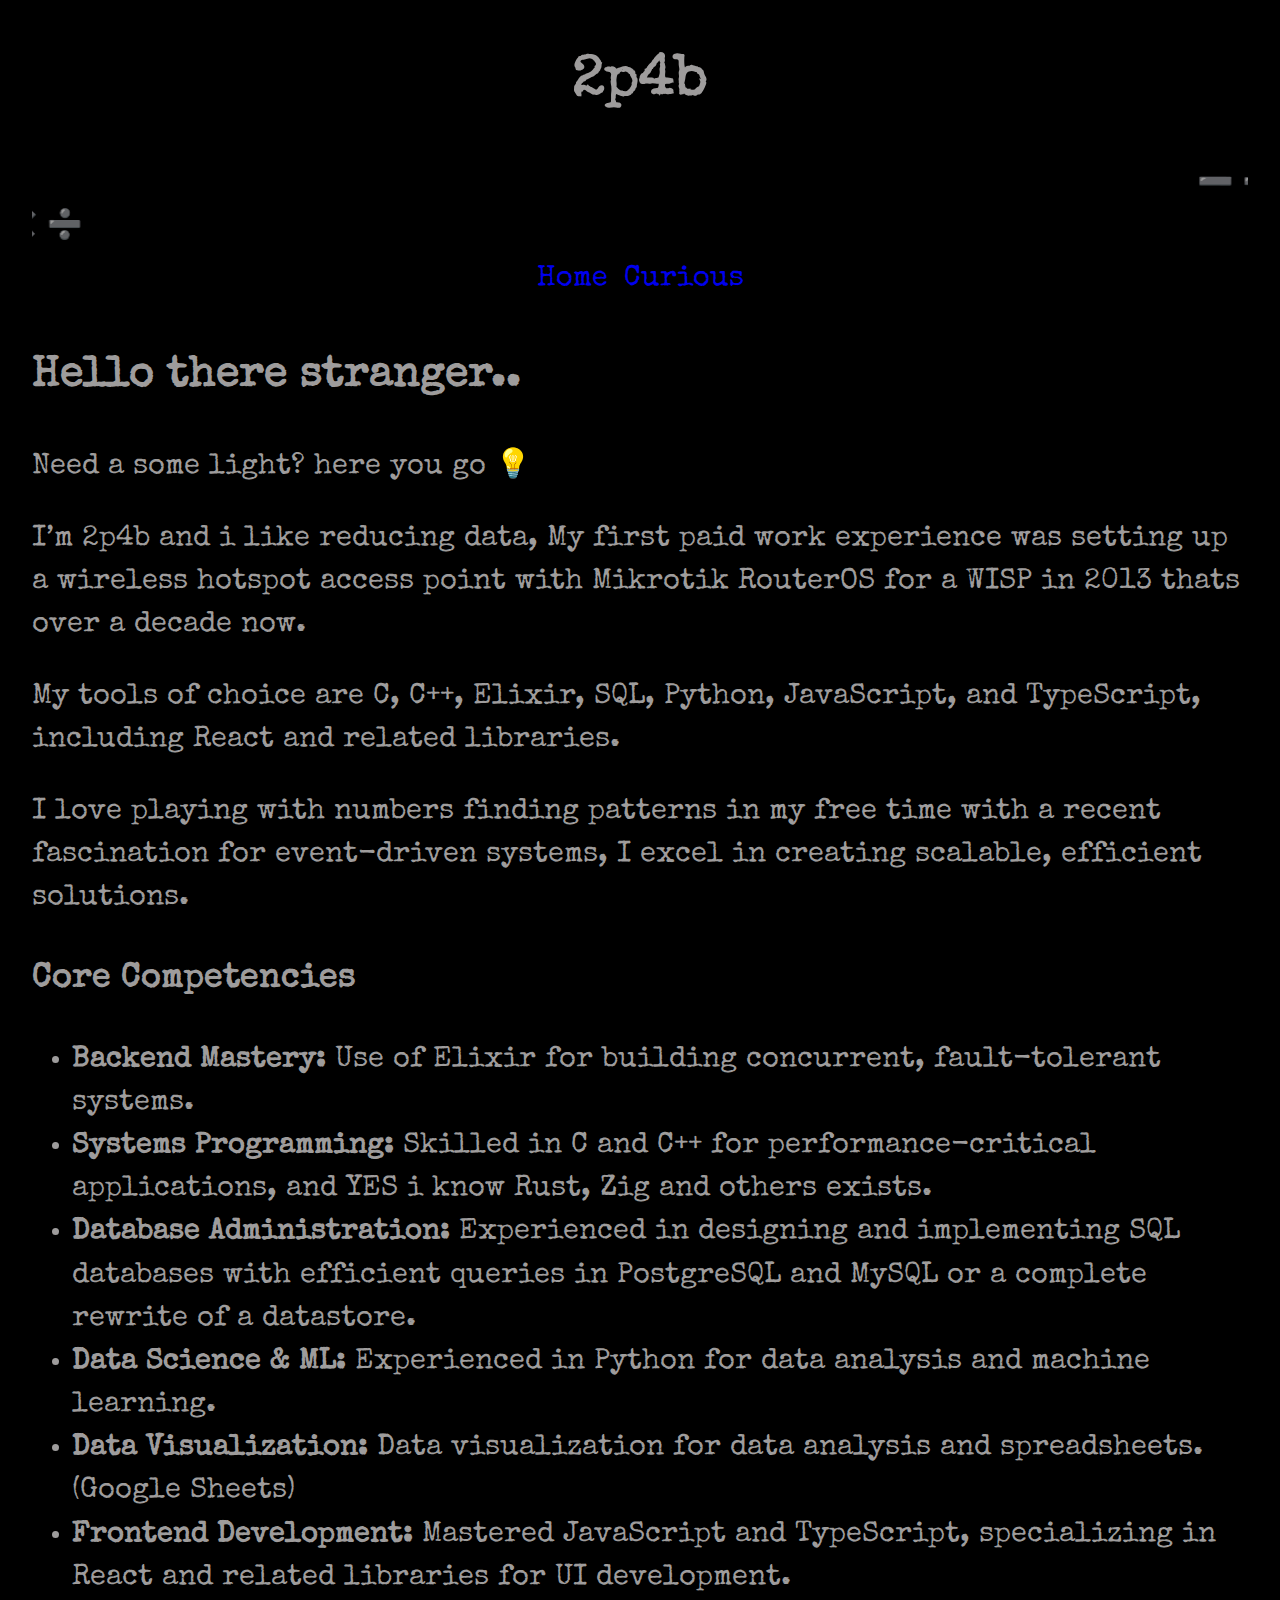
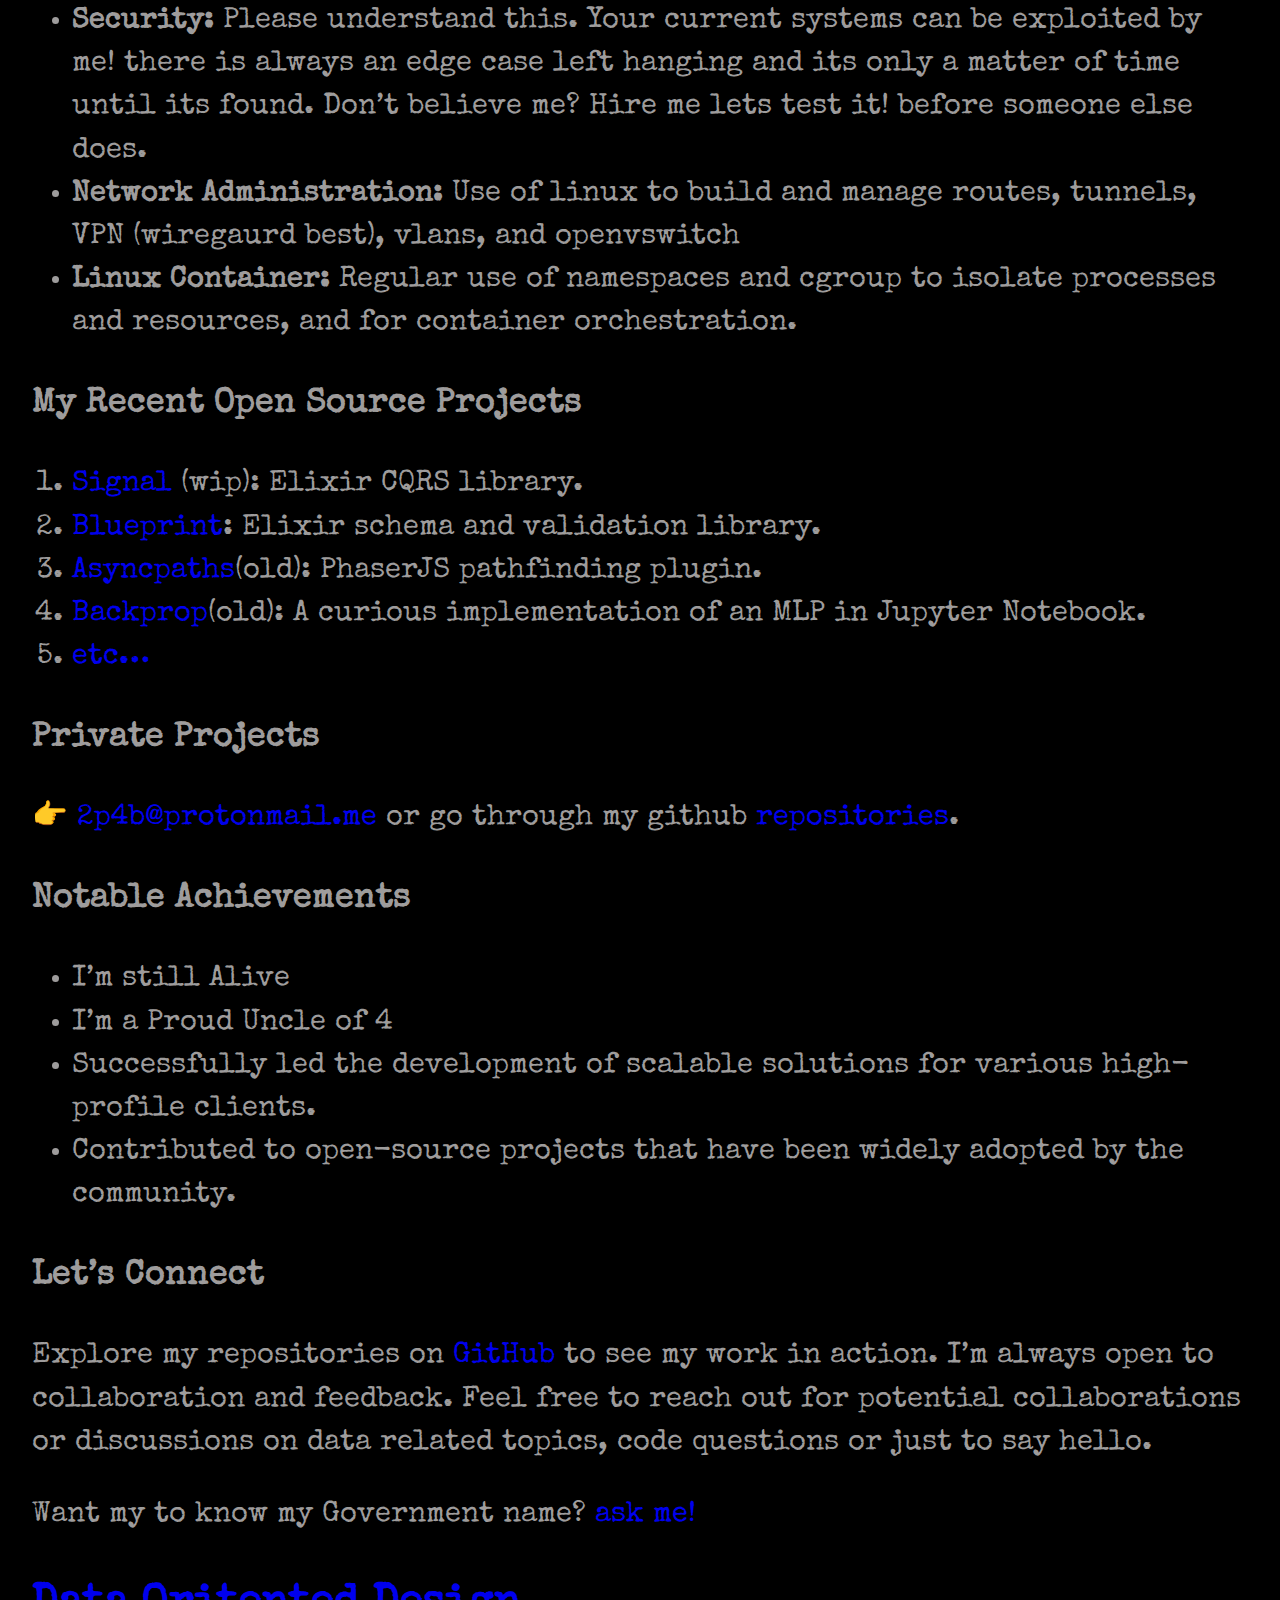
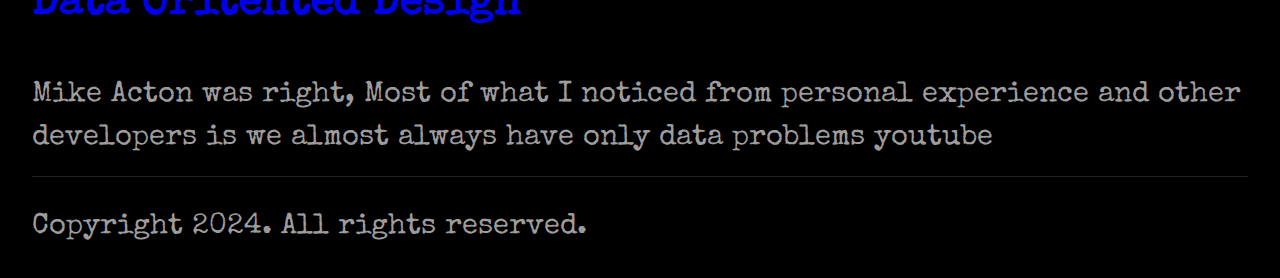
==== index.html @ 47fca4aa "site" ====
<!DOCTYPE html>
<html lang="en-us" dir="ltr">
<head>
	<meta name="generator" content="Hugo 0.126.1">
  <meta charset="utf-8">
<meta name="viewport" content="width=device-width">
<title>2p4b</title>
<link rel="preconnect" href="https://fonts.googleapis.com">
<link rel="preconnect" href="https://fonts.gstatic.com" crossorigin>
<link href="https://fonts.googleapis.com/css2?family=Special+Elite&display=swap" rel="stylesheet">
<link href="https://fonts.googleapis.com/css2?family=Special+Elite&family=VT323&display=swap" rel="stylesheet">
      <link rel="stylesheet" href="/css/main.min.8cb8030c1420e31b1a9b8f20dfd72c082f240531e923f5b4ebb3211165bd3304.css" integrity="sha256-jLgDDBQg4xsam48g39csCC8kBTHpI/W067MhEWW9MwQ=" crossorigin="anonymous">


      <script src="/js/main.8dc91dc72890ff9717c132a3117b0ddcbf5585647c319d12a96c986fcbd29db1.js" integrity="sha256-jckdxyiQ/5cXwTKjEXsN3L9VhWR8MZ0SqWyYb8vSnbE=" crossorigin="anonymous"></script>


</head>
<body>
  <header class="header">
    <div class="banner">
    <h1>2p4b</h1>
</div>
<marquee direction="left">
    ➖ ➕ ➖ ➕ ➖ ➕ ➖ ➕ ➖ 
</marquee>
<marquee direction="right">
    ➗ ✖️ ➗ ✖️ ➗ ✖️ ➗ ✖️ ➗
</marquee>

  <nav>
    <div class="item">
      <a aria-current="page" class="active" href="/">Home</a>
    </div>
    <div class="item">
      <a href="/posts/">Curious</a>
    </div>
  </nav>


  </header>
  <main>
    
  <h2 id="hello-there-stranger">Hello there stranger..</h2>
<p>Need a some light? here you go 💡</p>
<p>I&rsquo;m 2p4b and i like reducing data, My first paid work experience was setting up a wireless hotspot access point with Mikrotik RouterOS for a WISP in 2013 thats over a decade now.</p>
<p>My tools of choice are C, C++, Elixir, SQL, Python, JavaScript, and TypeScript, including React and related libraries.</p>
<p>I love playing with numbers finding patterns in my free time with a recent fascination for event-driven systems, I excel in creating scalable, efficient solutions.</p>
<h3 id="core-competencies">Core Competencies</h3>
<ul>
<li><strong>Backend Mastery:</strong> Use of Elixir for building concurrent, fault-tolerant systems.</li>
<li><strong>Systems Programming:</strong> Skilled in C and C++ for performance-critical applications, and YES i know Rust, Zig and others exists.</li>
<li><strong>Database Administration:</strong> Experienced in designing and implementing SQL databases with efficient queries in PostgreSQL and MySQL or a complete rewrite of a datastore.</li>
<li><strong>Data Science &amp; ML:</strong> Experienced in Python for data analysis and machine learning.</li>
<li><strong>Data Visualization:</strong> Data visualization for data analysis and spreadsheets.(Google Sheets)</li>
<li><strong>Frontend Development:</strong> Mastered JavaScript and TypeScript, specializing in React and related libraries for UI development.</li>
<li><strong>Security:</strong> Please understand this. Your current systems can be exploited by me! there is always an edge case left hanging and its only a matter of time until its found. Don&rsquo;t believe me? Hire me lets test it! before someone else does.</li>
<li><strong>Network Administration:</strong> Use of linux to build and manage routes, tunnels, VPN (wiregaurd best), vlans, and openvswitch</li>
<li><strong>Linux Container:</strong> Regular use of namespaces and cgroup to isolate processes and resources, and for container orchestration.</li>
</ul>
<h3 id="my-recent-open-source-projects">My Recent Open Source Projects</h3>
<ol>
<li><a href="https://github.com/2p4b/signal">Signal</a> (wip): Elixir CQRS library.</li>
<li><a href="https://github.com/2p4b/blueprint">Blueprint</a>: Elixir schema and validation library.</li>
<li><a href="https://github.com/2p4b/AsyncPaths">Asyncpaths</a>(old): PhaserJS pathfinding plugin.</li>
<li><a href="https://github.com/2p4b/backprop">Backprop</a>(old): A curious implementation of an MLP in Jupyter Notebook.</li>
<li><a href="https://github.com/2p4b?tab=repositories">etc&hellip;</a></li>
</ol>
<h3 id="private-projects">Private Projects</h3>
<p><a href="@mailto:2p4b@protonmail.me">👉 2p4b@protonmail.me</a> or go through my github <a href="@https://github.com/2p4b">repositories</a>.</p>
<h3 id="notable-achievements">Notable Achievements</h3>
<ul>
<li>I&rsquo;m still Alive</li>
<li>I&rsquo;m a Proud Uncle of 4</li>
<li>Successfully led the development of scalable solutions for various high-profile clients.</li>
<li>Contributed to open-source projects that have been widely adopted by the community.</li>
</ul>
<h3 id="lets-connect">Let&rsquo;s Connect</h3>
<p>Explore my repositories on <a href="https://github.com/2p4b">GitHub</a> to see my work in action. I’m always open to collaboration and feedback. Feel free to reach out for potential collaborations or discussions on data related topics, code questions or just to say hello.</p>
<p>Want my to know my Government name? <a href="mailto:2p4b@protonmail.me">ask me!</a></p>

  
    <h2><a href="/posts/post-1/">Data Oritented Design</a></h2>
    Mike Acton was right, Most of what I noticed from personal experience and other developers is we almost always have only data problems youtube
  

  </main>
  <footer>
    <p>Copyright 2024. All rights reserved.</p>

  </footer>
</body>
</html>
---- css/main.min.8cb8030c1420e31b1a9b8f20dfd72c082f240531e923f5b4ebb3211165bd3304.css ----
body{color:#9e9c9c;background-color:#000;font-family:sans-serif;line-height:1.5;margin:0 auto;max-width:76rem;display:flex;flex-direction:column;font-family:special elite,monospace;padding:0 1.4rem;font-size:1.8rem;font-weight:400;font-style:normal}.banner{display:inline-flex;justify-content:center}title{font-size:1.5rem;font-weight:700;color:#fff}nav{display:flex;flex-direction:row;justify-content:center}nav>.item{padding:.5rem}header{display:flex;flex-direction:column;justify-content:center}footer{border-top:1px solid #222;margin-top:1rem}a{color:#00e;text-decoration:none}
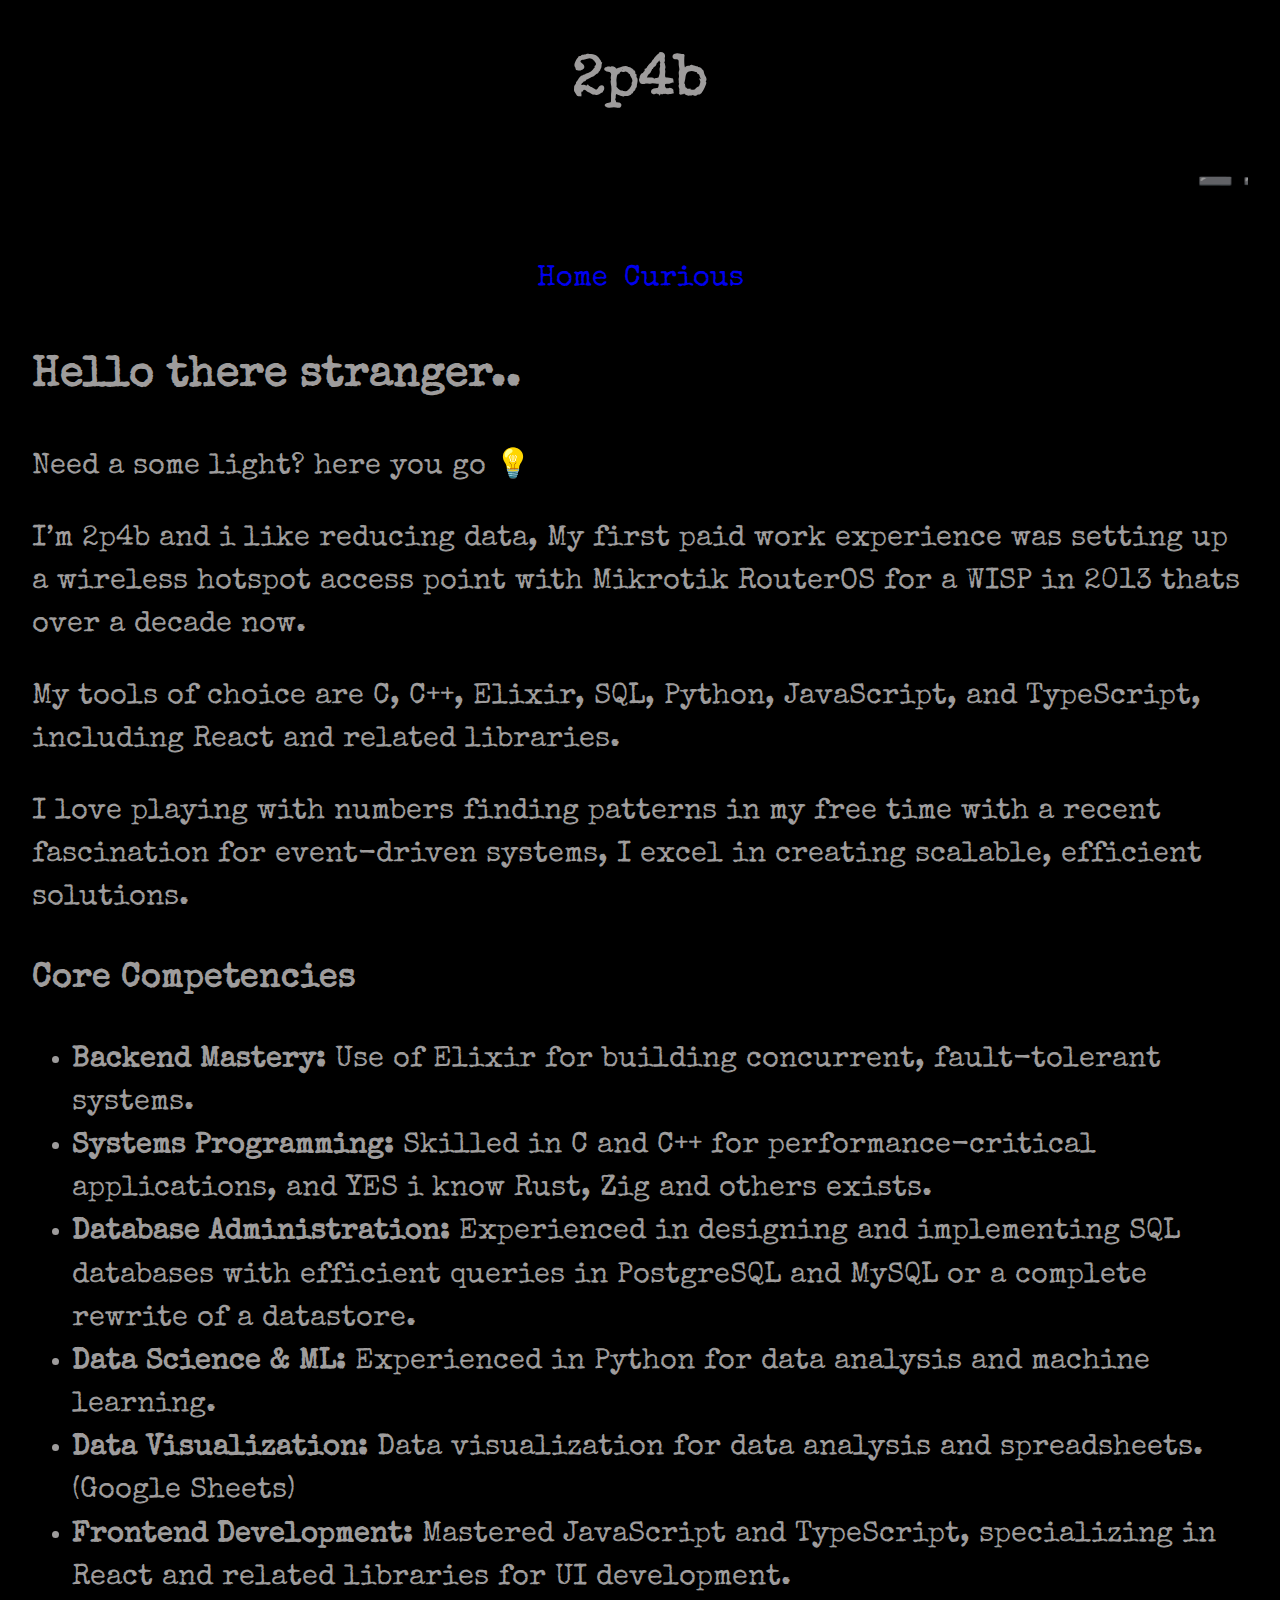
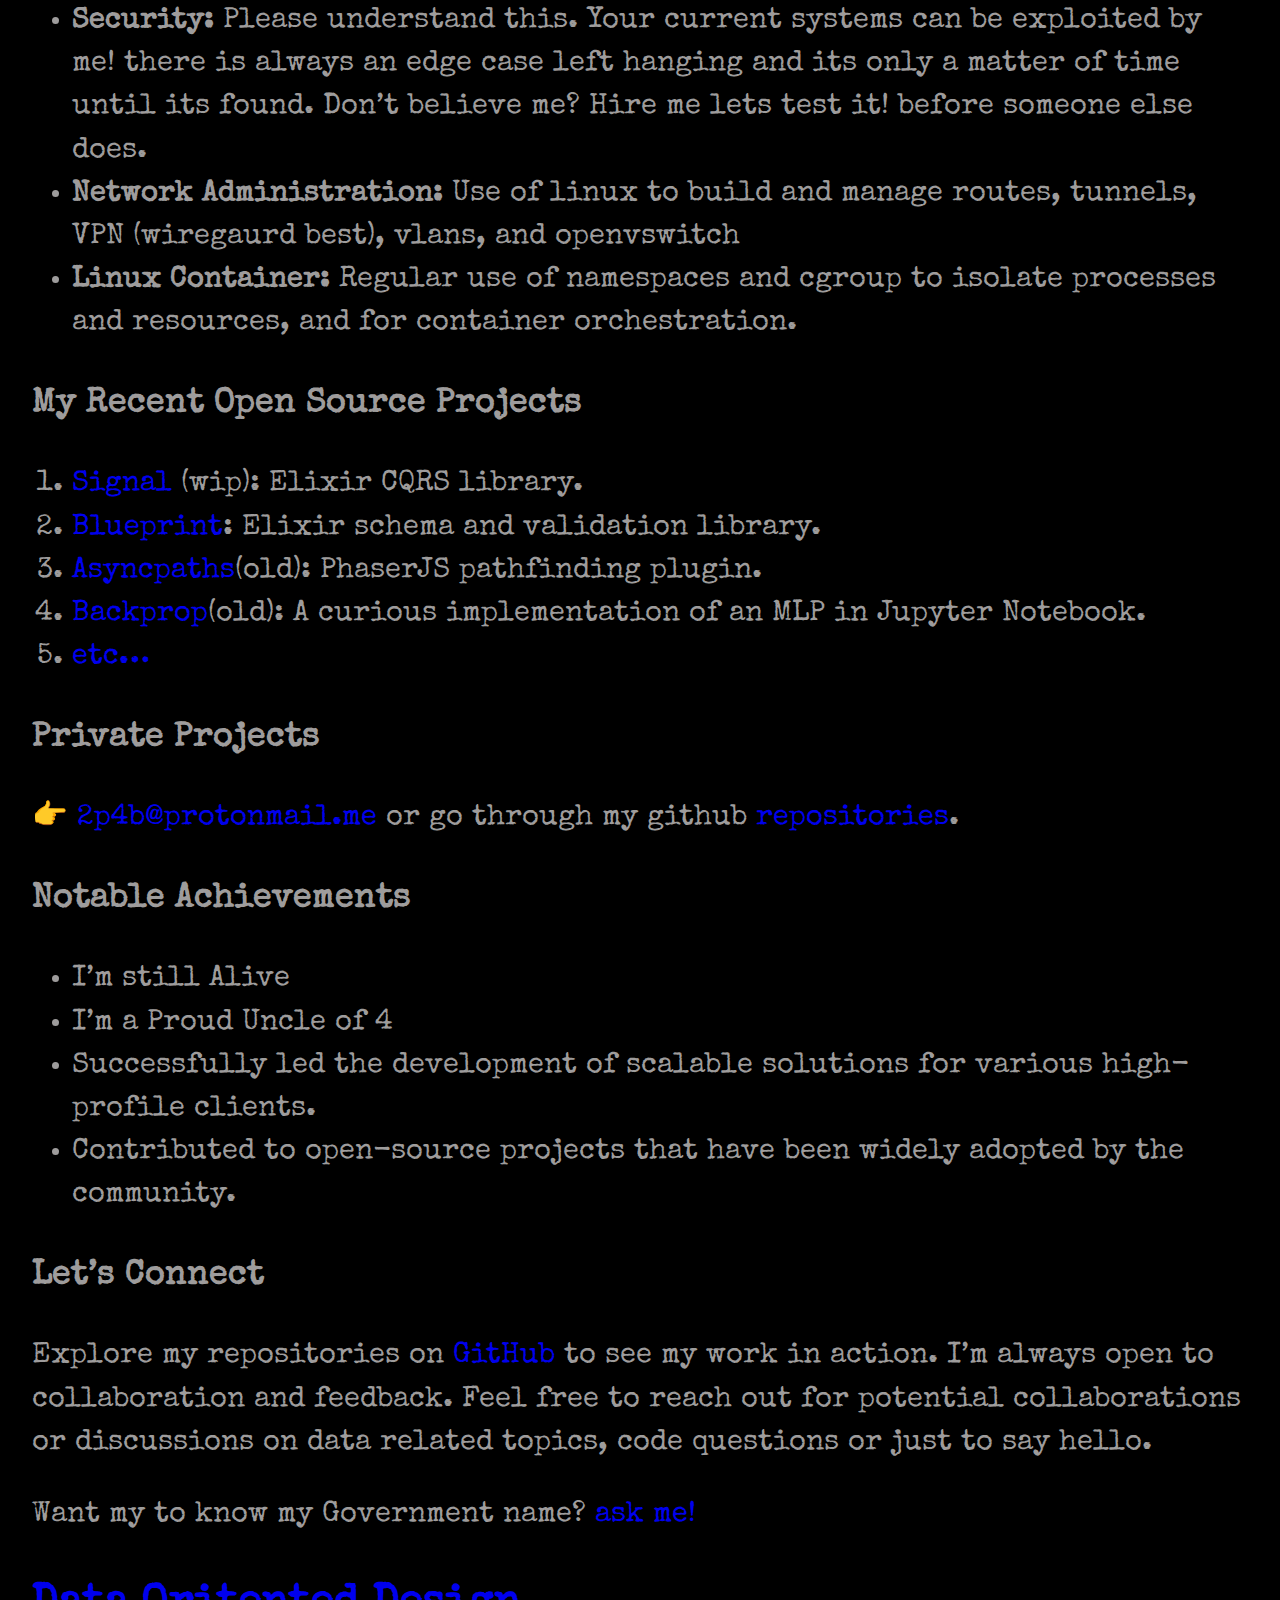
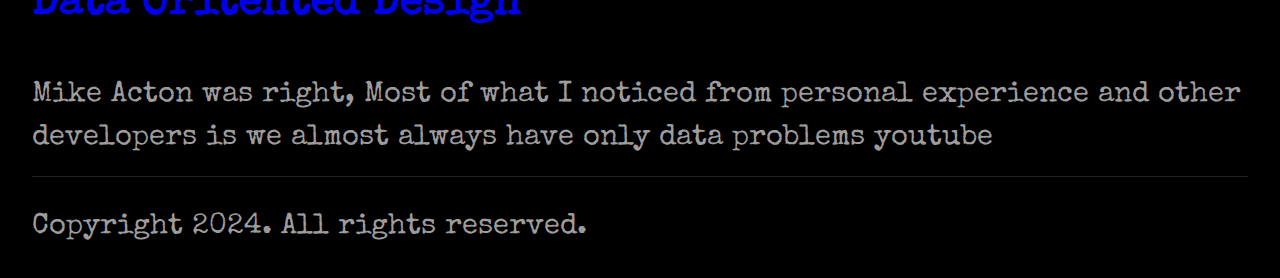
==== commit 4911c50b: "remove unused fonts" ====
--- a/index.html
+++ b/index.html
@@ -8,7 +8,6 @@
 <link rel="preconnect" href="https://fonts.googleapis.com">
 <link rel="preconnect" href="https://fonts.gstatic.com" crossorigin>
 <link href="https://fonts.googleapis.com/css2?family=Special+Elite&display=swap" rel="stylesheet">
-<link href="https://fonts.googleapis.com/css2?family=Special+Elite&family=VT323&display=swap" rel="stylesheet">
       <link rel="stylesheet" href="/css/main.min.8cb8030c1420e31b1a9b8f20dfd72c082f240531e923f5b4ebb3211165bd3304.css" integrity="sha256-jLgDDBQg4xsam48g39csCC8kBTHpI/W067MhEWW9MwQ=" crossorigin="anonymous">
 
 
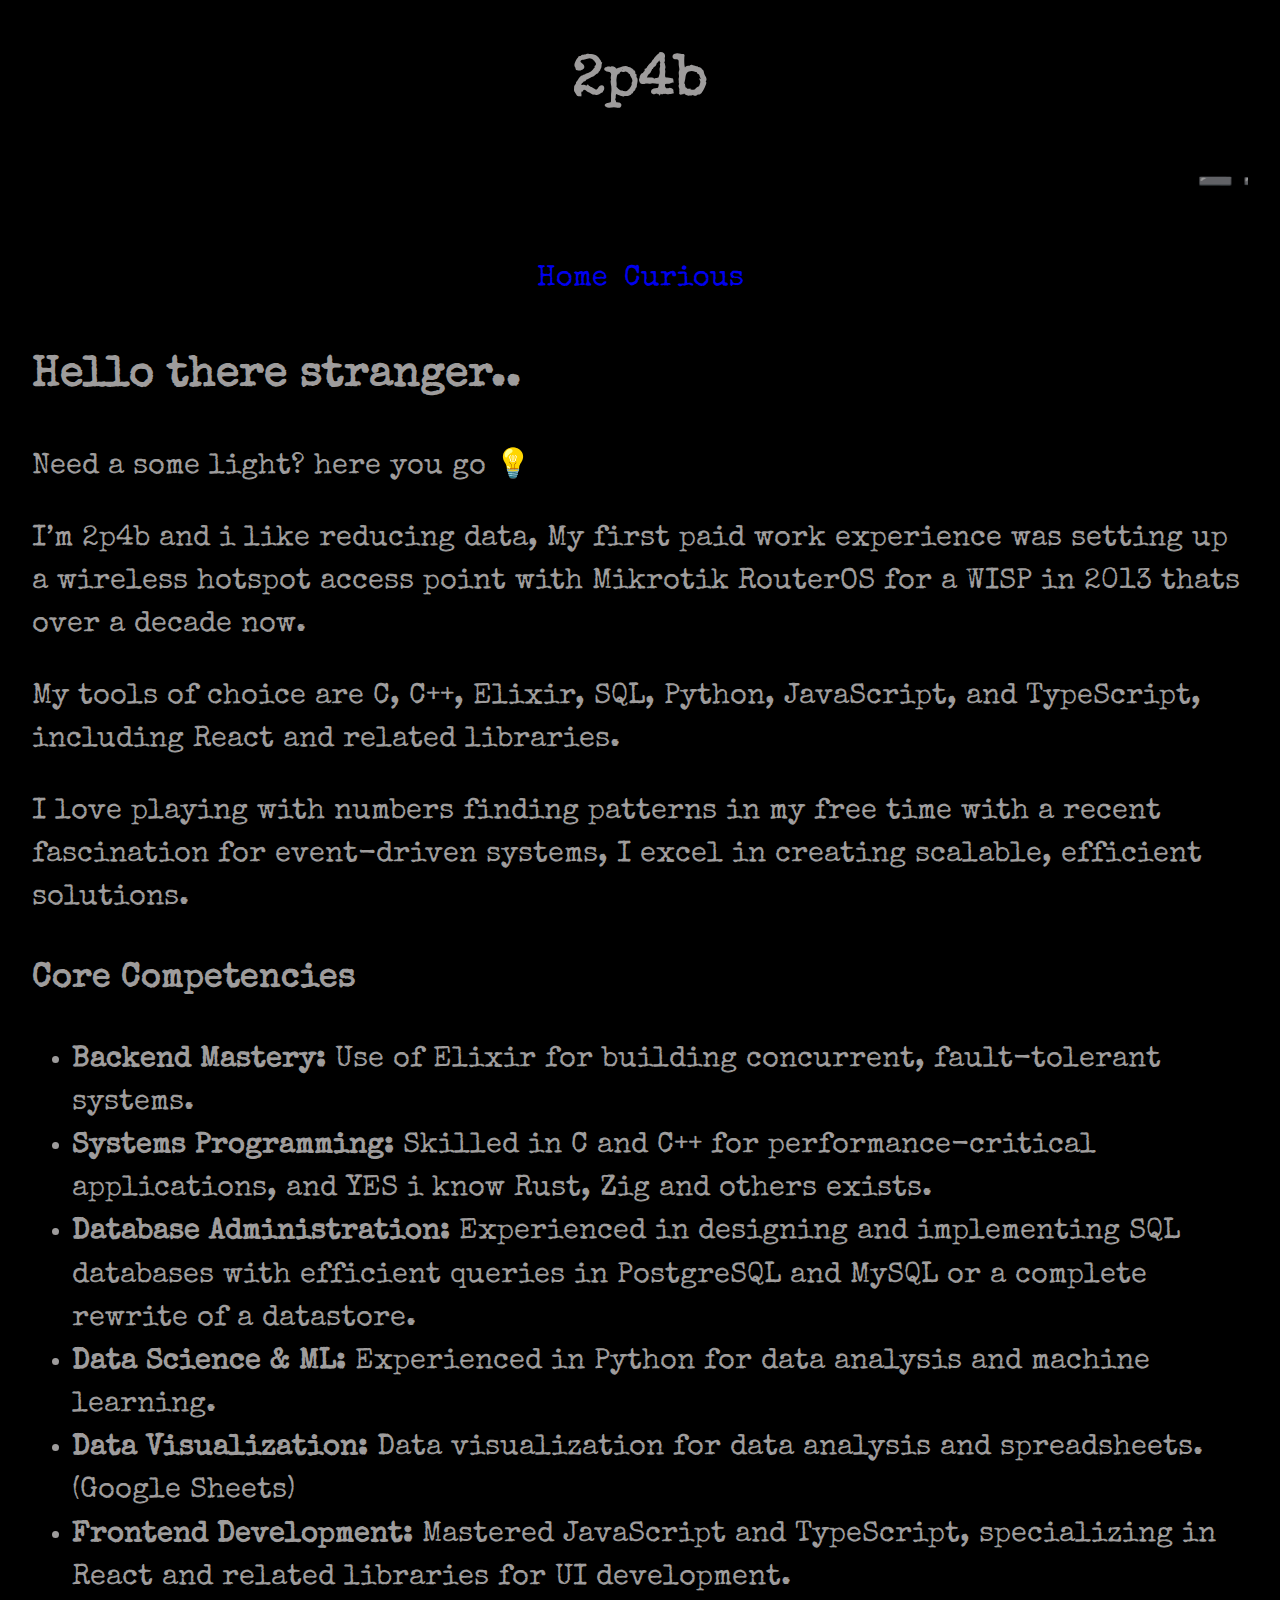
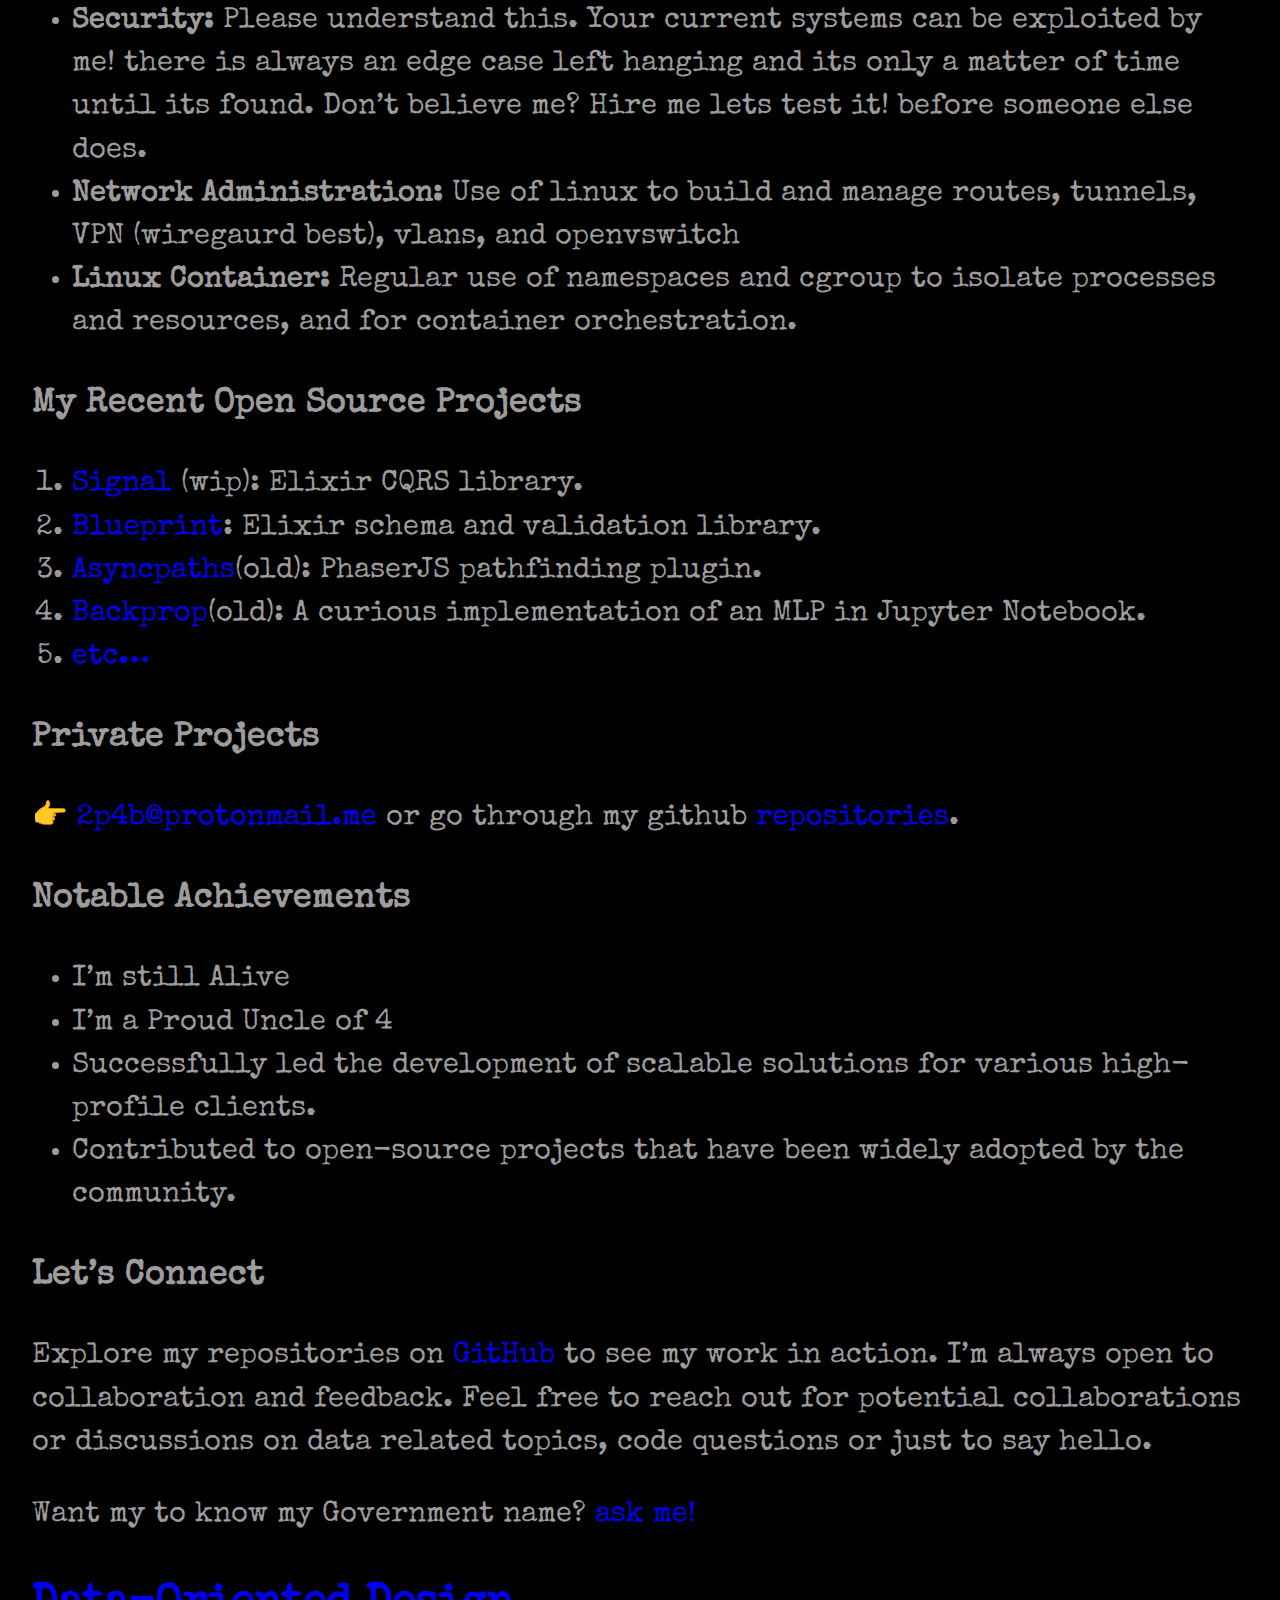
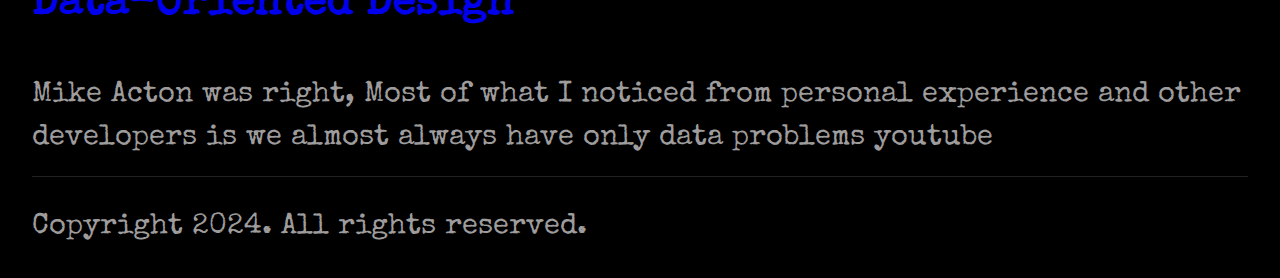
==== commit 76ade200: "spell check" ====
--- a/index.html
+++ b/index.html
@@ -79,7 +79,7 @@
 <p>Want my to know my Government name? <a href="mailto:2p4b@protonmail.me">ask me!</a></p>
 
   
-    <h2><a href="/posts/post-1/">Data Oritented Design</a></h2>
+    <h2><a href="/posts/post-1/">Data-Oriented Design</a></h2>
     Mike Acton was right, Most of what I noticed from personal experience and other developers is we almost always have only data problems youtube
   
 
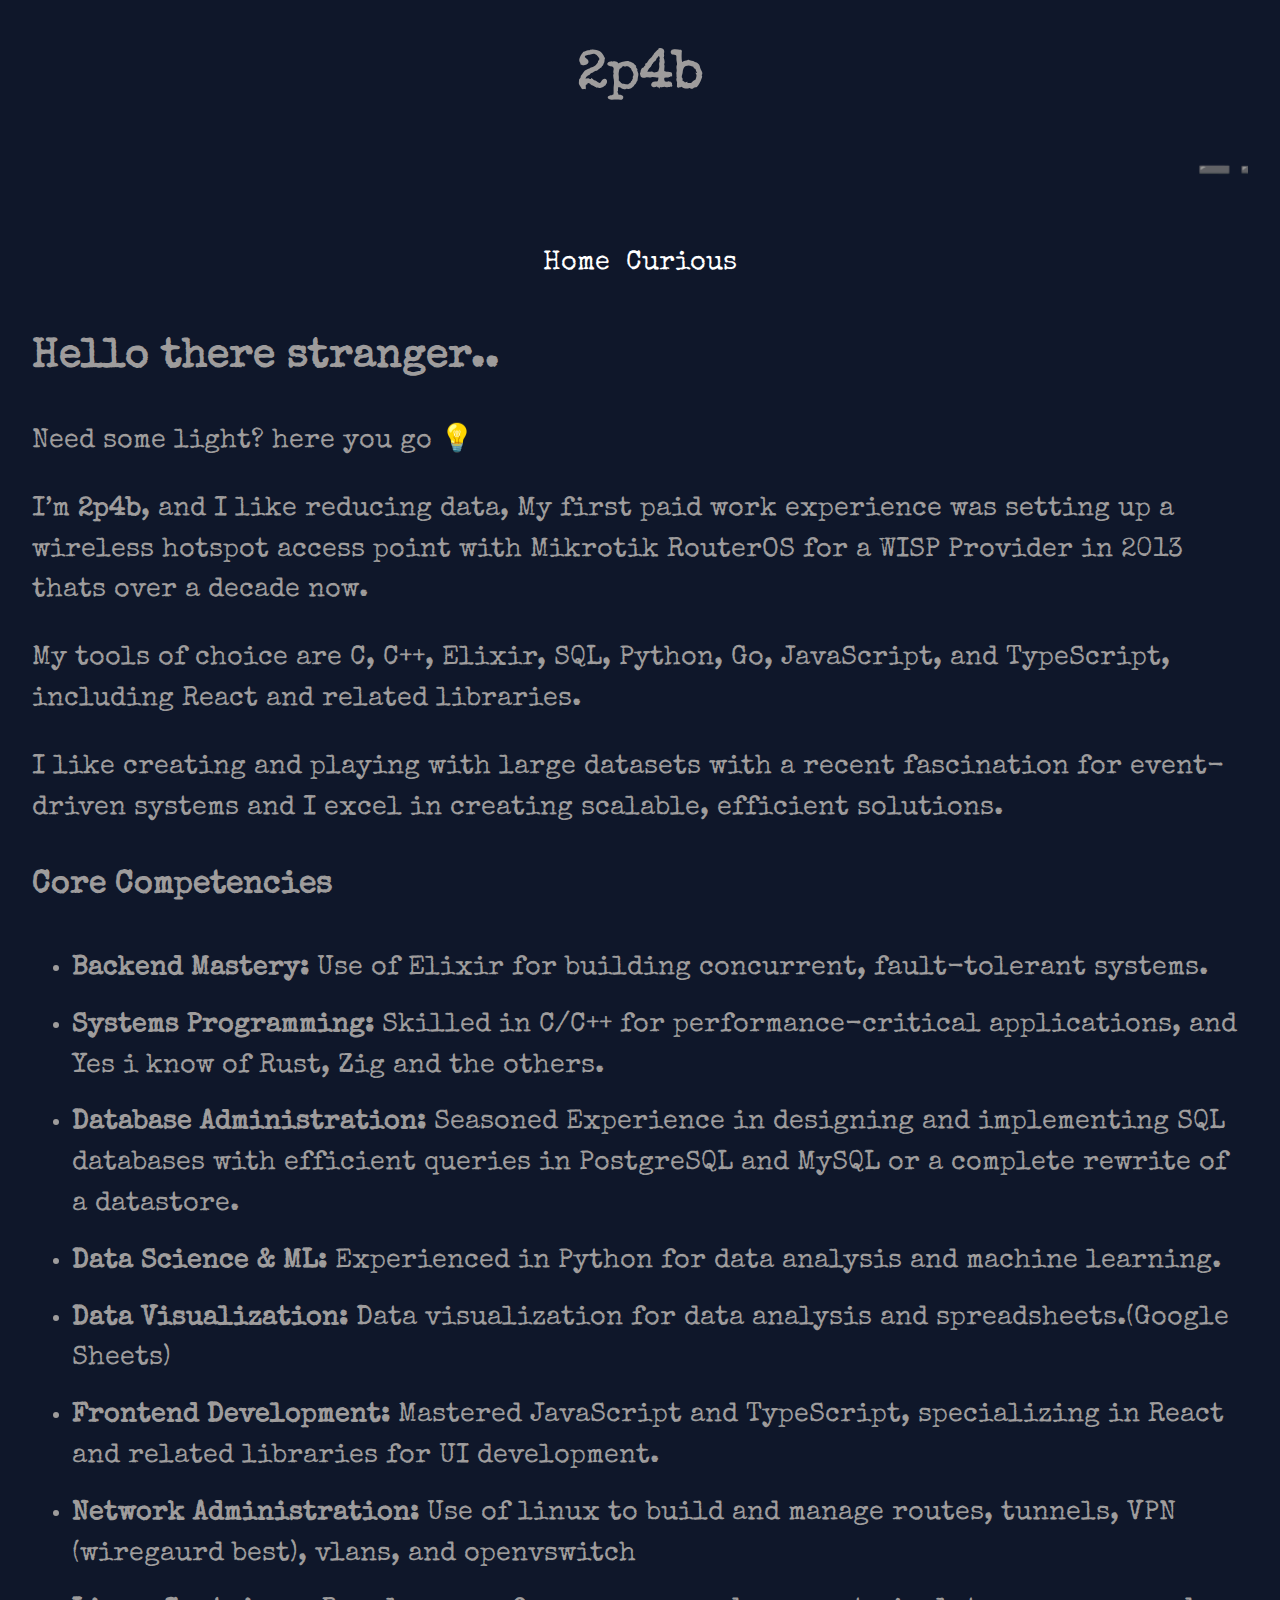
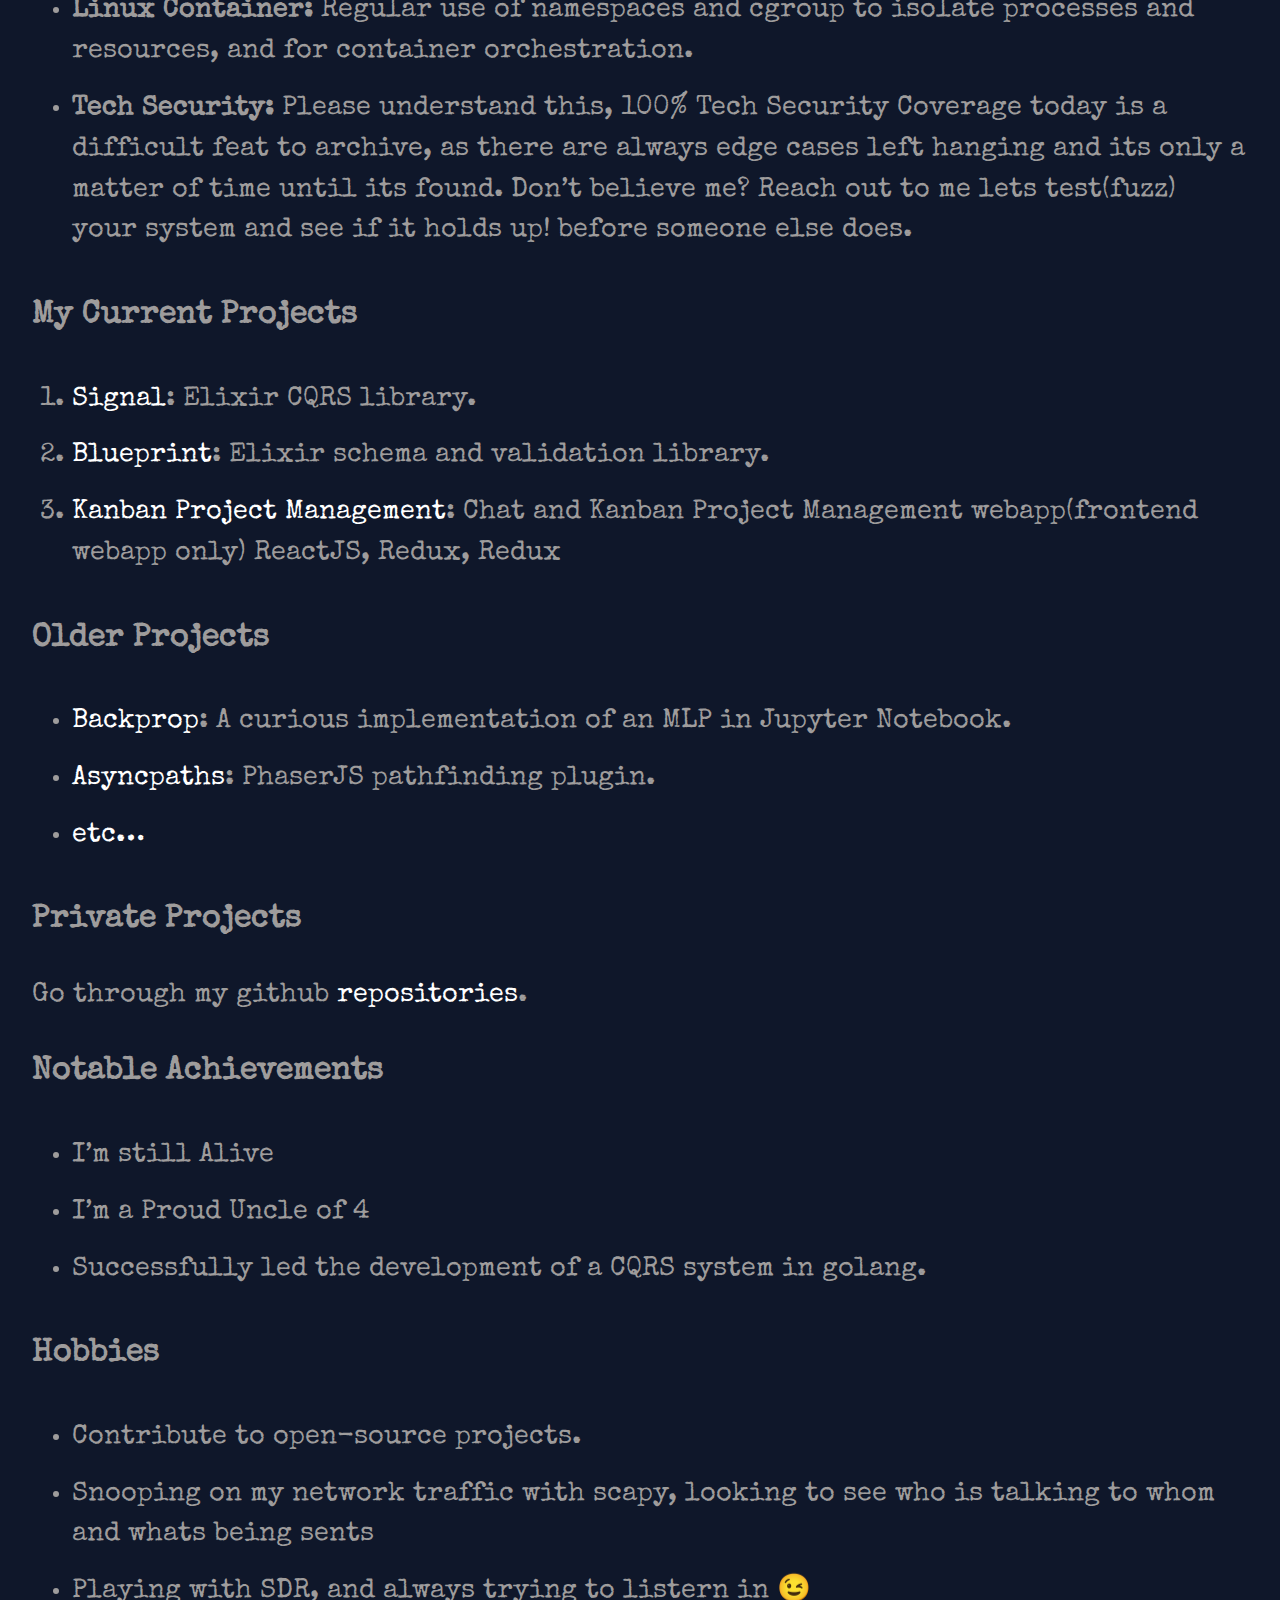
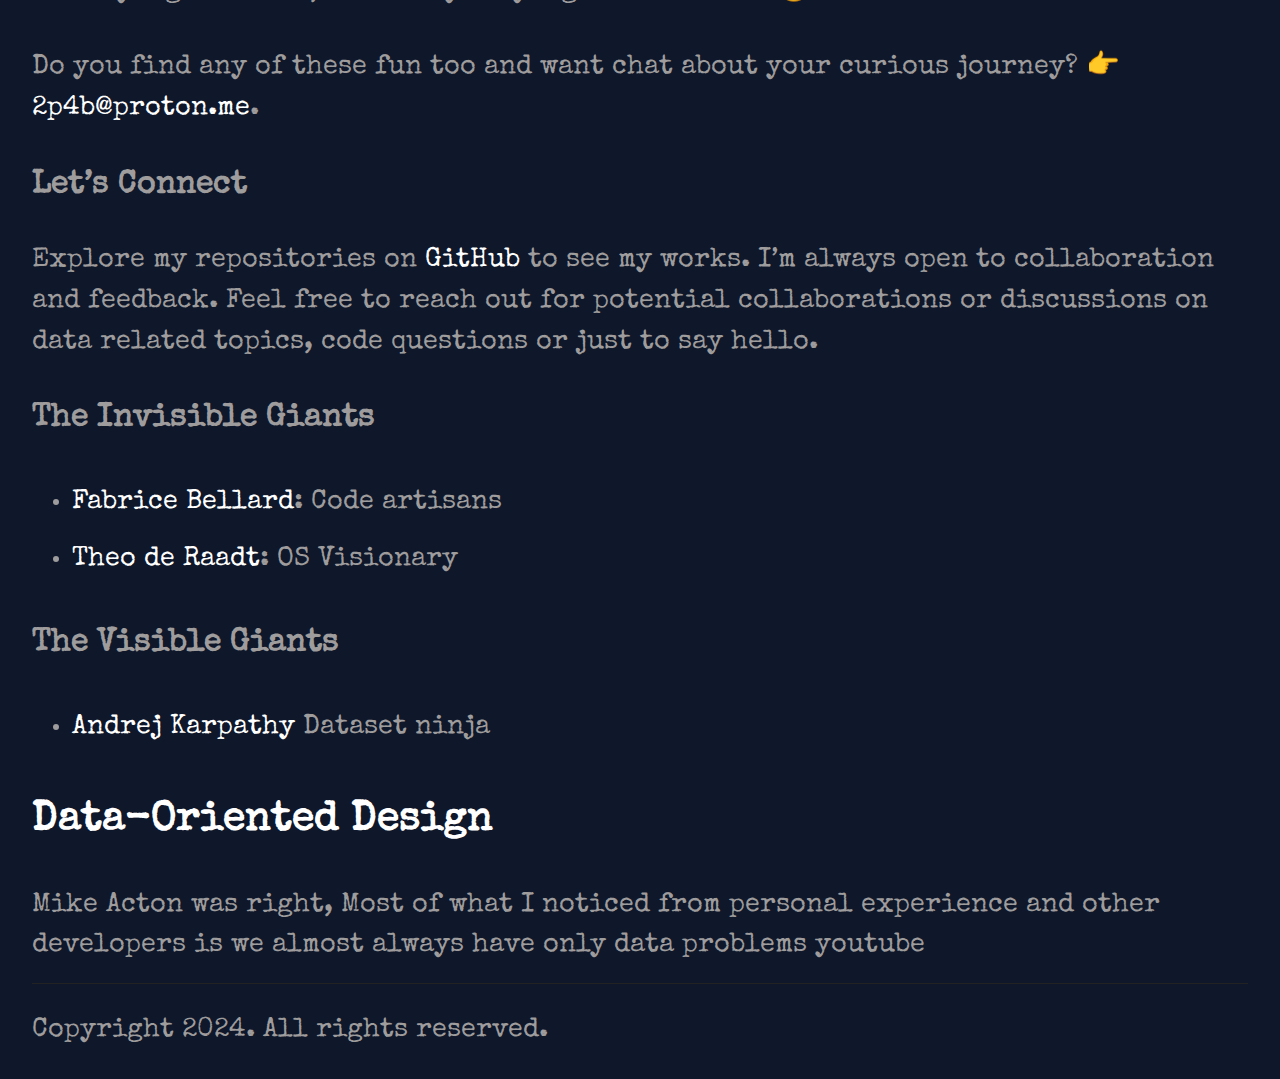
==== commit bc6ff52e: "***" ====
--- a/index.html
+++ b/index.html
@@ -1,14 +1,14 @@
 <!DOCTYPE html>
 <html lang="en-us" dir="ltr">
 <head>
-	<meta name="generator" content="Hugo 0.126.1">
+	<meta name="generator" content="Hugo 0.126.3">
   <meta charset="utf-8">
 <meta name="viewport" content="width=device-width">
 <title>2p4b</title>
 <link rel="preconnect" href="https://fonts.googleapis.com">
 <link rel="preconnect" href="https://fonts.gstatic.com" crossorigin>
 <link href="https://fonts.googleapis.com/css2?family=Special+Elite&display=swap" rel="stylesheet">
-      <link rel="stylesheet" href="/css/main.min.8cb8030c1420e31b1a9b8f20dfd72c082f240531e923f5b4ebb3211165bd3304.css" integrity="sha256-jLgDDBQg4xsam48g39csCC8kBTHpI/W067MhEWW9MwQ=" crossorigin="anonymous">
+      <link rel="stylesheet" href="/css/main.min.4902ac9b81ae01d956fd835f20f48aac2652ab1f74aaf8a35745831790b259b0.css" integrity="sha256-SQKsm4GuAdlW/YNfIPSKrCZSqx90qvijV0WDF5CyWbA=" crossorigin="anonymous">
 
 
       <script src="/js/main.8dc91dc72890ff9717c132a3117b0ddcbf5585647c319d12a96c986fcbd29db1.js" integrity="sha256-jckdxyiQ/5cXwTKjEXsN3L9VhWR8MZ0SqWyYb8vSnbE=" crossorigin="anonymous"></script>
@@ -41,42 +41,60 @@
   <main>
     
   <h2 id="hello-there-stranger">Hello there stranger..</h2>
-<p>Need a some light? here you go 💡</p>
-<p>I&rsquo;m 2p4b and i like reducing data, My first paid work experience was setting up a wireless hotspot access point with Mikrotik RouterOS for a WISP in 2013 thats over a decade now.</p>
-<p>My tools of choice are C, C++, Elixir, SQL, Python, JavaScript, and TypeScript, including React and related libraries.</p>
-<p>I love playing with numbers finding patterns in my free time with a recent fascination for event-driven systems, I excel in creating scalable, efficient solutions.</p>
+<p>Need some light? here you go 💡</p>
+<p>I&rsquo;m <strong>2p4b</strong>, and I like reducing data, My first paid work experience was setting up a wireless hotspot access point with Mikrotik RouterOS for a WISP Provider in 2013 thats over a decade now.</p>
+<p>My tools of choice are C, C++, Elixir, SQL, Python, Go, JavaScript, and TypeScript, including React and related libraries.</p>
+<p>I like creating and playing with large datasets with a recent fascination for event-driven systems and I excel in creating scalable, efficient solutions.</p>
 <h3 id="core-competencies">Core Competencies</h3>
 <ul>
 <li><strong>Backend Mastery:</strong> Use of Elixir for building concurrent, fault-tolerant systems.</li>
-<li><strong>Systems Programming:</strong> Skilled in C and C++ for performance-critical applications, and YES i know Rust, Zig and others exists.</li>
-<li><strong>Database Administration:</strong> Experienced in designing and implementing SQL databases with efficient queries in PostgreSQL and MySQL or a complete rewrite of a datastore.</li>
+<li><strong>Systems Programming:</strong> Skilled in C/C++ for performance-critical applications, and Yes i know of Rust, Zig and the others.</li>
+<li><strong>Database Administration:</strong> Seasoned Experience in designing and implementing SQL databases with efficient queries in PostgreSQL and MySQL or a complete rewrite of a datastore.</li>
 <li><strong>Data Science &amp; ML:</strong> Experienced in Python for data analysis and machine learning.</li>
 <li><strong>Data Visualization:</strong> Data visualization for data analysis and spreadsheets.(Google Sheets)</li>
 <li><strong>Frontend Development:</strong> Mastered JavaScript and TypeScript, specializing in React and related libraries for UI development.</li>
-<li><strong>Security:</strong> Please understand this. Your current systems can be exploited by me! there is always an edge case left hanging and its only a matter of time until its found. Don&rsquo;t believe me? Hire me lets test it! before someone else does.</li>
 <li><strong>Network Administration:</strong> Use of linux to build and manage routes, tunnels, VPN (wiregaurd best), vlans, and openvswitch</li>
 <li><strong>Linux Container:</strong> Regular use of namespaces and cgroup to isolate processes and resources, and for container orchestration.</li>
+<li><strong>Tech Security:</strong> Please understand this, 100% Tech Security Coverage today is a difficult feat to archive, as there are always edge cases left hanging and its only a matter of time until its found. Don&rsquo;t believe me? Reach out to me lets test(fuzz) your system and see if it holds up! before someone else does.</li>
 </ul>
-<h3 id="my-recent-open-source-projects">My Recent Open Source Projects</h3>
+<h3 id="my-current-projects">My Current Projects</h3>
 <ol>
-<li><a href="https://github.com/2p4b/signal">Signal</a> (wip): Elixir CQRS library.</li>
+<li><a href="https://github.com/2p4b/signal">Signal</a>: Elixir CQRS library.</li>
 <li><a href="https://github.com/2p4b/blueprint">Blueprint</a>: Elixir schema and validation library.</li>
-<li><a href="https://github.com/2p4b/AsyncPaths">Asyncpaths</a>(old): PhaserJS pathfinding plugin.</li>
-<li><a href="https://github.com/2p4b/backprop">Backprop</a>(old): A curious implementation of an MLP in Jupyter Notebook.</li>
+<li><a href="https://github.com/2p4b/octal-clients">Kanban Project Management</a>: Chat and Kanban Project Management webapp(frontend webapp only) ReactJS, Redux, Redux</li>
+</ol>
+<h3 id="older-projects">Older Projects</h3>
+<ul>
+<li><a href="https://github.com/2p4b/backprop">Backprop</a>: A curious implementation of an MLP in Jupyter Notebook.</li>
+<li><a href="https://github.com/2p4b/AsyncPaths">Asyncpaths</a>: PhaserJS pathfinding plugin.</li>
 <li><a href="https://github.com/2p4b?tab=repositories">etc&hellip;</a></li>
-</ol>
+</ul>
 <h3 id="private-projects">Private Projects</h3>
-<p><a href="@mailto:2p4b@protonmail.me">👉 2p4b@protonmail.me</a> or go through my github <a href="@https://github.com/2p4b">repositories</a>.</p>
+<p>Go through my github <a href="@https://github.com/2p4b">repositories</a>.</p>
 <h3 id="notable-achievements">Notable Achievements</h3>
 <ul>
 <li>I&rsquo;m still Alive</li>
 <li>I&rsquo;m a Proud Uncle of 4</li>
-<li>Successfully led the development of scalable solutions for various high-profile clients.</li>
-<li>Contributed to open-source projects that have been widely adopted by the community.</li>
+<li>Successfully led the development of a CQRS system in golang.</li>
 </ul>
+<h3 id="hobbies">Hobbies</h3>
+<ul>
+<li>Contribute to open-source projects.</li>
+<li>Snooping on my network traffic with scapy, looking to see who is talking to whom and whats being sents</li>
+<li>Playing with SDR, and always trying to listern in 😉</li>
+</ul>
+<p>Do you find any of these fun too and want chat about your curious journey? <a href="@mailto:2p4b@proton.me">👉 2p4b@proton.me</a>.</p>
 <h3 id="lets-connect">Let&rsquo;s Connect</h3>
-<p>Explore my repositories on <a href="https://github.com/2p4b">GitHub</a> to see my work in action. I’m always open to collaboration and feedback. Feel free to reach out for potential collaborations or discussions on data related topics, code questions or just to say hello.</p>
-<p>Want my to know my Government name? <a href="mailto:2p4b@protonmail.me">ask me!</a></p>
+<p>Explore my repositories on <a href="https://github.com/2p4b">GitHub</a> to see my works. I’m always open to collaboration and feedback. Feel free to reach out for potential collaborations or discussions on data related topics, code questions or just to say hello.</p>
+<h3 id="the-invisible-giants">The Invisible Giants</h3>
+<ul>
+<li><a href="https://bellard.org">Fabrice Bellard</a>: Code artisans</li>
+<li><a href="https://www.theos.com/deraadt/">Theo de Raadt</a>: OS Visionary</li>
+</ul>
+<h3 id="the-visible-giants">The Visible Giants</h3>
+<ul>
+<li><a href="https://karpathy.ai/">Andrej Karpathy</a> Dataset ninja</li>
+</ul>
 
   
     <h2><a href="/posts/post-1/">Data-Oriented Design</a></h2>
--- a/css/main.min.4902ac9b81ae01d956fd835f20f48aac2652ab1f74aaf8a35745831790b259b0.css
+++ b/css/main.min.4902ac9b81ae01d956fd835f20f48aac2652ab1f74aaf8a35745831790b259b0.css
@@ -0,0 +1 @@
+body{color:#9e9c9c;background-color:#0f172a;font-family:sans-serif;line-height:1.5;margin:0 auto;max-width:76rem;display:flex;flex-direction:column;font-family:special elite,monospace;padding:0 1.4rem;font-size:1.7rem;font-weight:400;font-style:normal}.banner{display:inline-flex;justify-content:center}title{font-size:1.5rem;font-weight:700;color:#fff}nav{display:flex;flex-direction:row;justify-content:center}li{padding:.5rem 0}nav>.item{padding:.5rem}header{display:flex;flex-direction:column;justify-content:center}footer{border-top:1px solid #222;margin-top:1rem}a{color:#fff;text-decoration:none}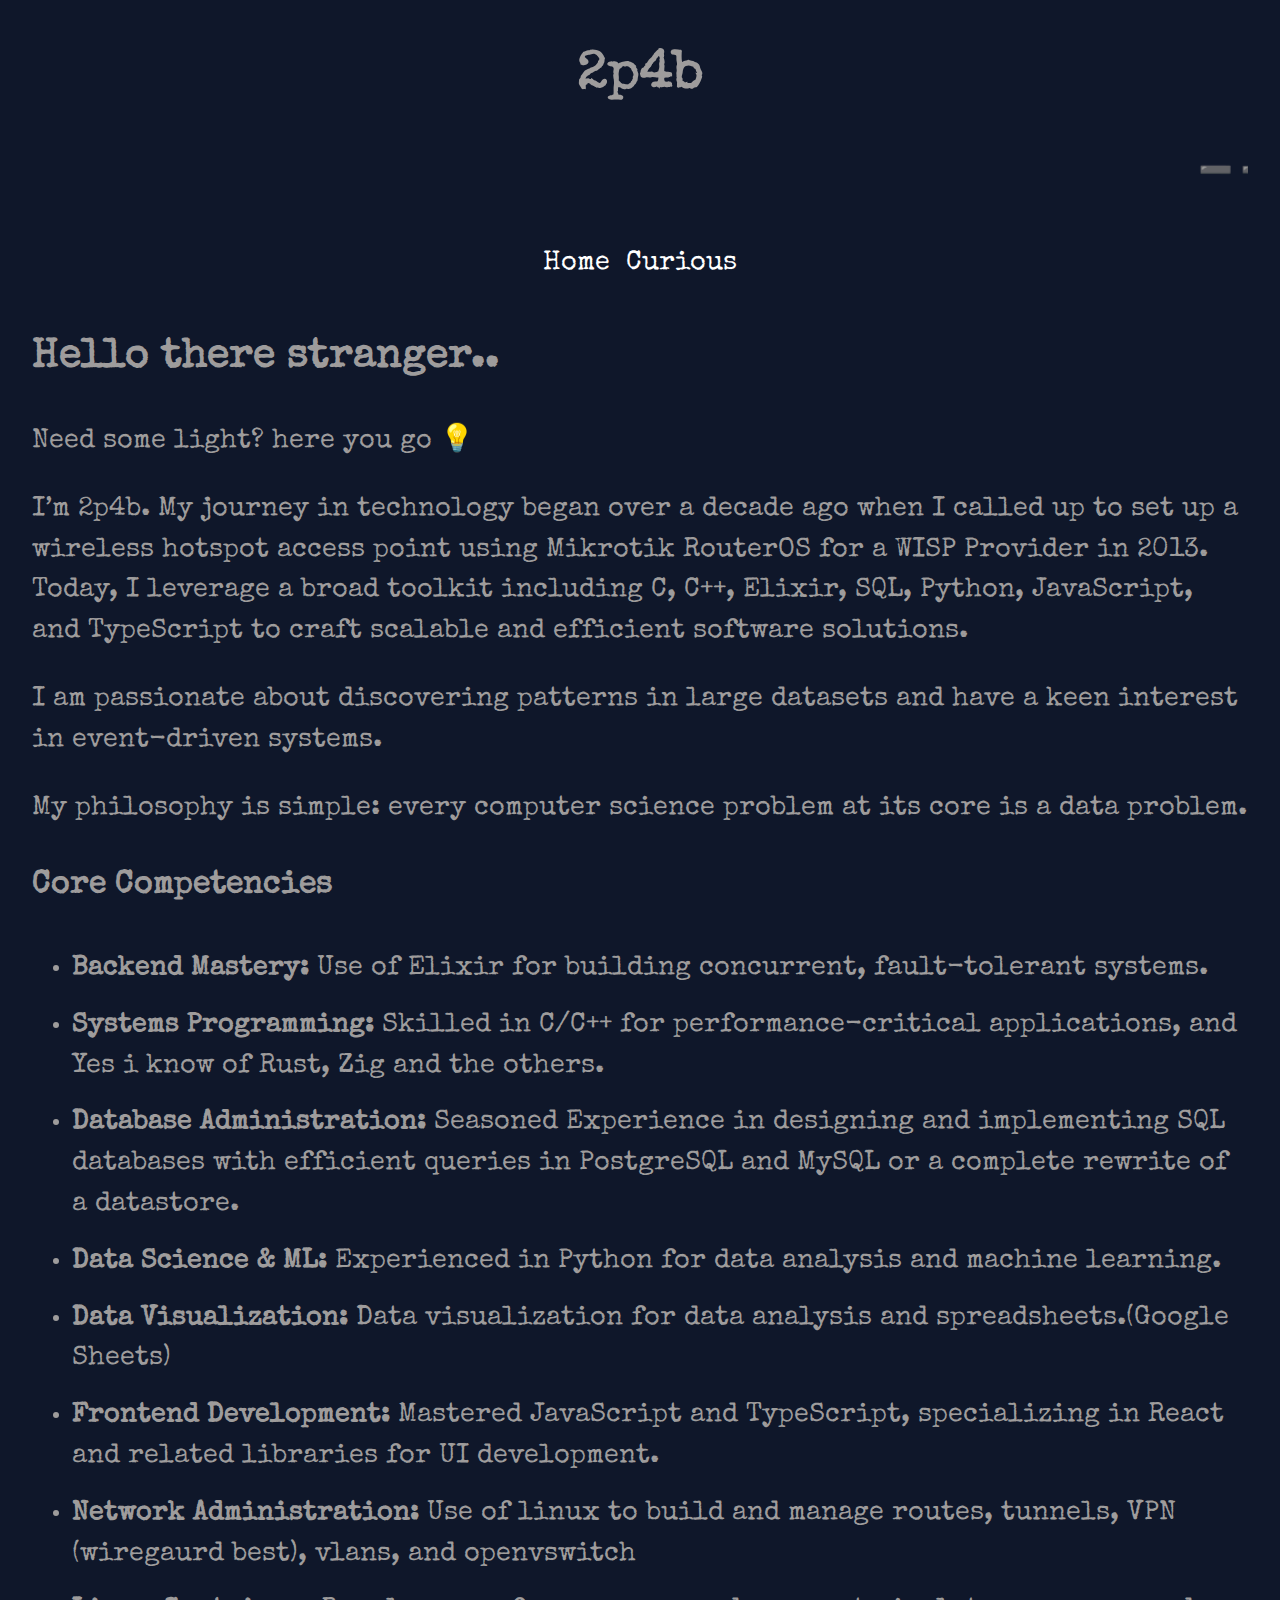
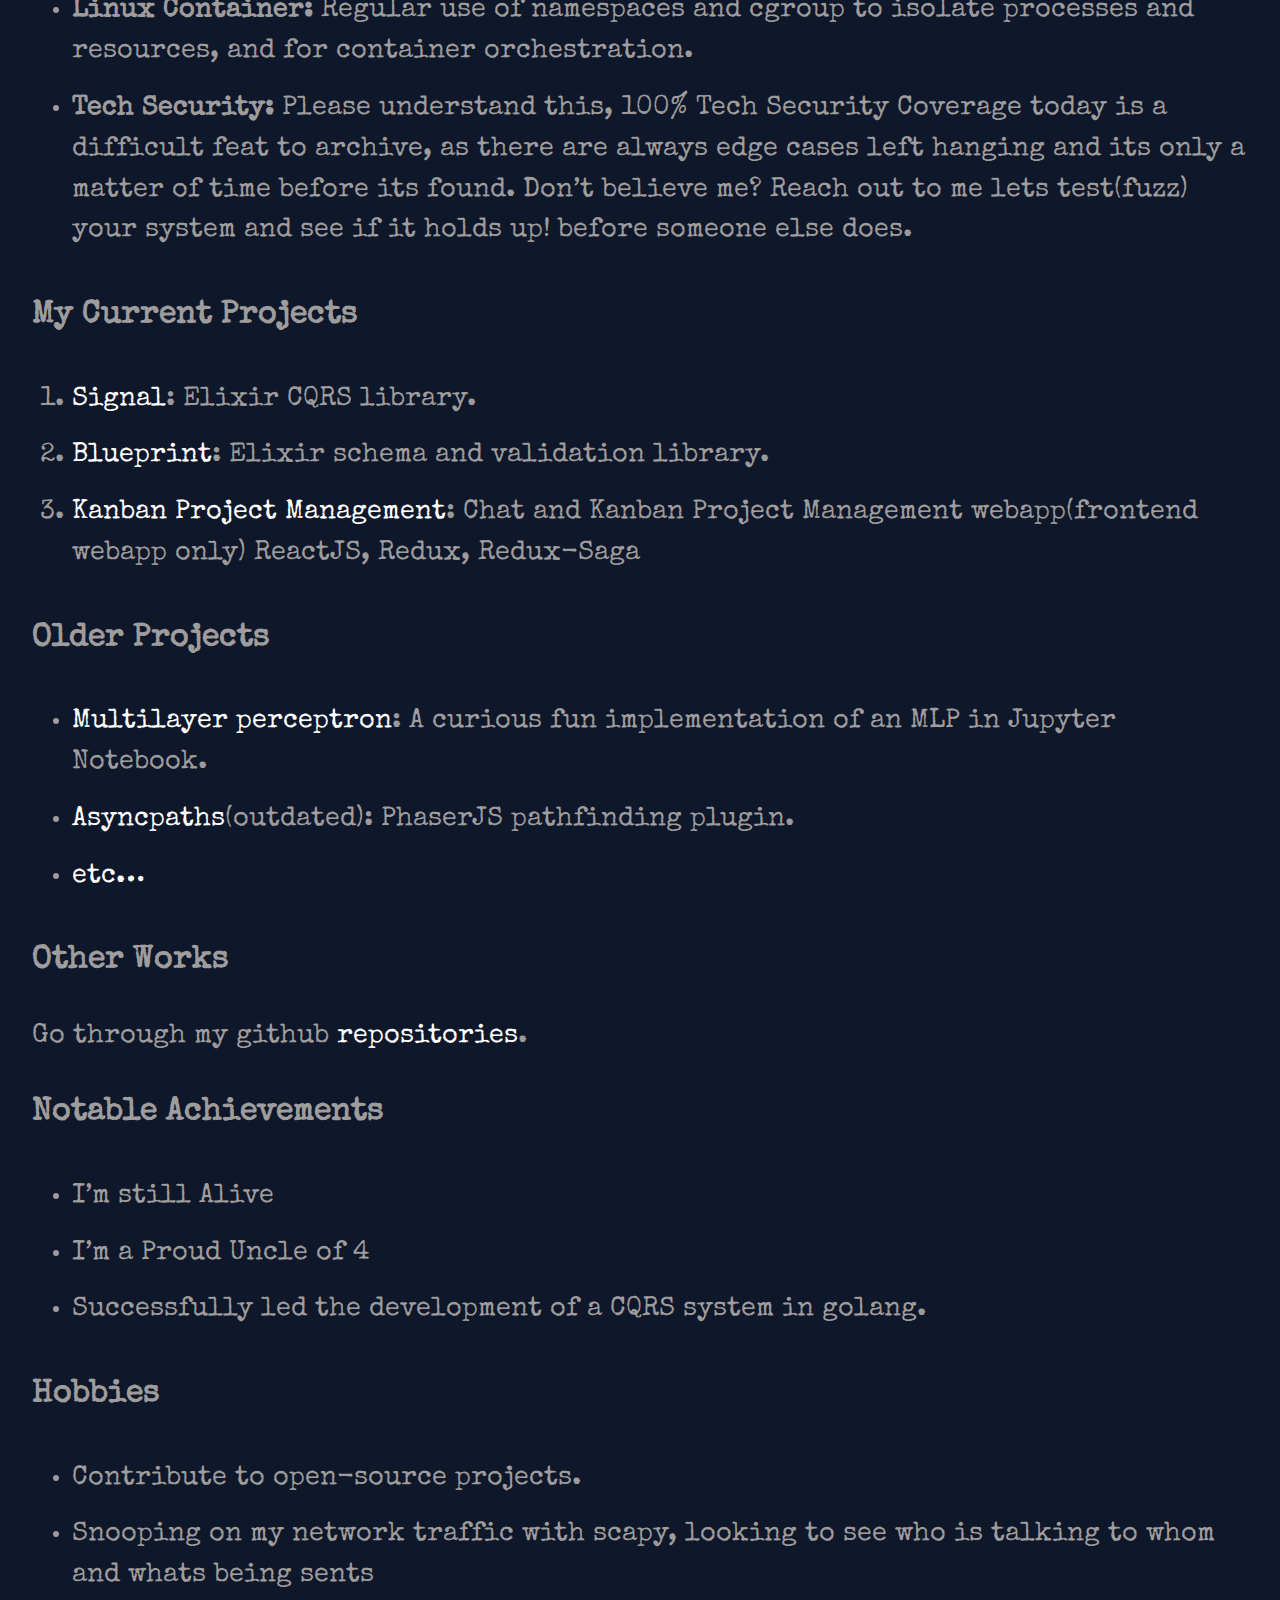
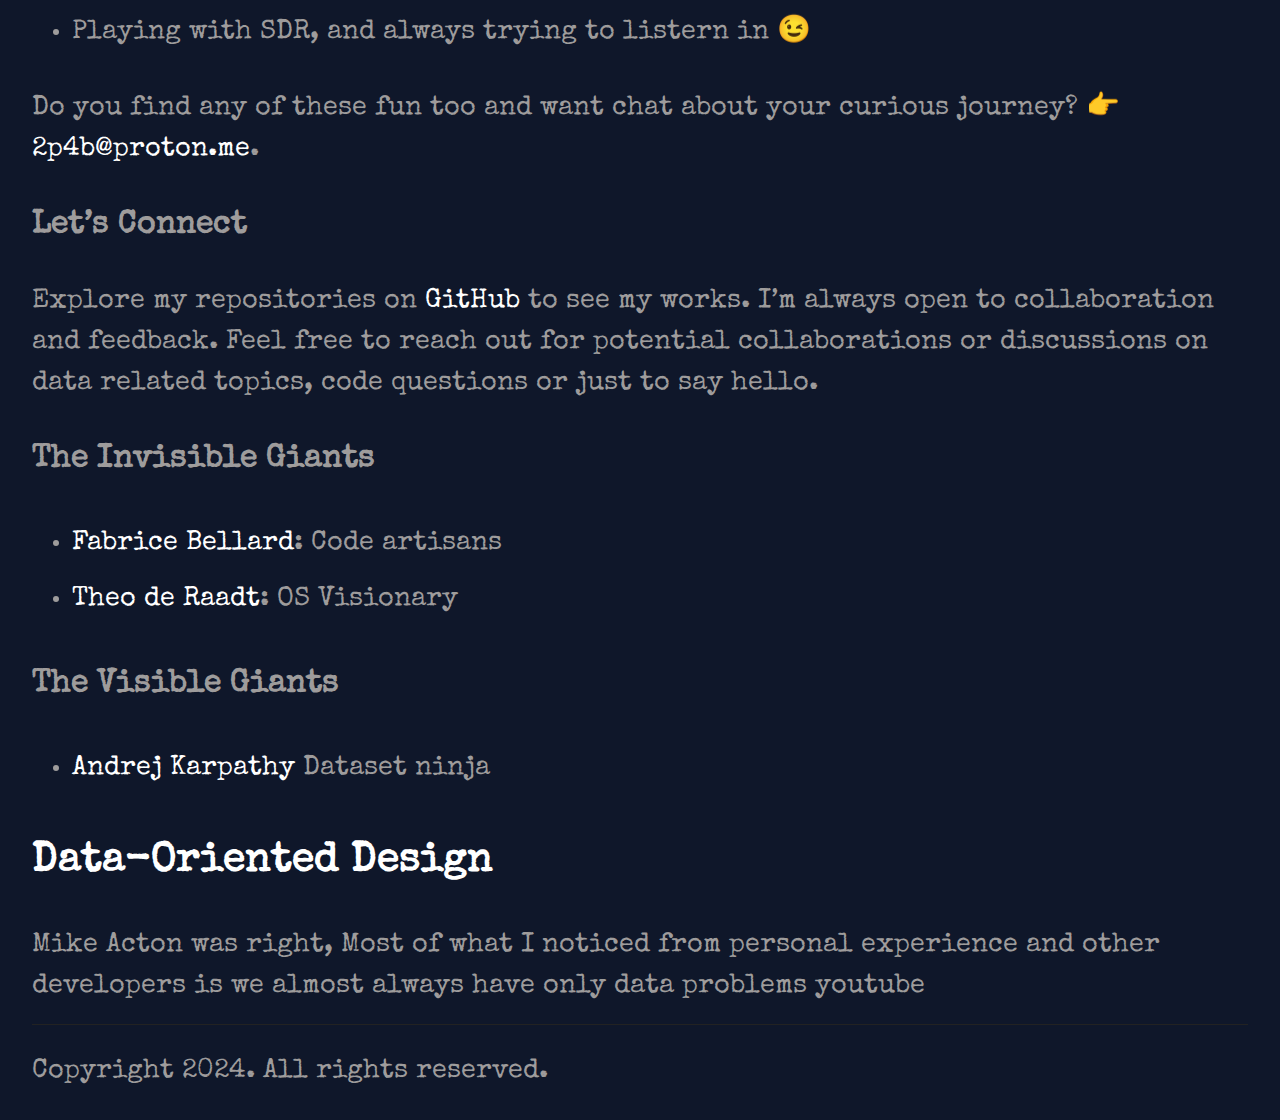
==== commit fa939e2c: "***" ====
--- a/index.html
+++ b/index.html
@@ -42,9 +42,10 @@
     
   <h2 id="hello-there-stranger">Hello there stranger..</h2>
 <p>Need some light? here you go 💡</p>
-<p>I&rsquo;m <strong>2p4b</strong>, and I like reducing data, My first paid work experience was setting up a wireless hotspot access point with Mikrotik RouterOS for a WISP Provider in 2013 thats over a decade now.</p>
-<p>My tools of choice are C, C++, Elixir, SQL, Python, Go, JavaScript, and TypeScript, including React and related libraries.</p>
-<p>I like creating and playing with large datasets with a recent fascination for event-driven systems and I excel in creating scalable, efficient solutions.</p>
+<p>I&rsquo;m 2p4b. My journey in technology began over a decade ago when I called up to set up a wireless hotspot access point using Mikrotik RouterOS for a WISP Provider in 2013.
+Today, I leverage a broad toolkit including C, C++, Elixir, SQL, Python, JavaScript, and TypeScript to craft scalable and efficient software solutions.</p>
+<p>I am passionate about discovering patterns in large datasets and have a keen interest in event-driven systems.</p>
+<p>My philosophy is simple: every computer science problem at its core is a data problem.</p>
 <h3 id="core-competencies">Core Competencies</h3>
 <ul>
 <li><strong>Backend Mastery:</strong> Use of Elixir for building concurrent, fault-tolerant systems.</li>
@@ -55,21 +56,21 @@
 <li><strong>Frontend Development:</strong> Mastered JavaScript and TypeScript, specializing in React and related libraries for UI development.</li>
 <li><strong>Network Administration:</strong> Use of linux to build and manage routes, tunnels, VPN (wiregaurd best), vlans, and openvswitch</li>
 <li><strong>Linux Container:</strong> Regular use of namespaces and cgroup to isolate processes and resources, and for container orchestration.</li>
-<li><strong>Tech Security:</strong> Please understand this, 100% Tech Security Coverage today is a difficult feat to archive, as there are always edge cases left hanging and its only a matter of time until its found. Don&rsquo;t believe me? Reach out to me lets test(fuzz) your system and see if it holds up! before someone else does.</li>
+<li><strong>Tech Security:</strong> Please understand this, 100% Tech Security Coverage today is a difficult feat to archive, as there are always edge cases left hanging and its only a matter of time before its found. Don&rsquo;t believe me? Reach out to me lets test(fuzz) your system and see if it holds up! before someone else does.</li>
 </ul>
 <h3 id="my-current-projects">My Current Projects</h3>
 <ol>
 <li><a href="https://github.com/2p4b/signal">Signal</a>: Elixir CQRS library.</li>
 <li><a href="https://github.com/2p4b/blueprint">Blueprint</a>: Elixir schema and validation library.</li>
-<li><a href="https://github.com/2p4b/octal-clients">Kanban Project Management</a>: Chat and Kanban Project Management webapp(frontend webapp only) ReactJS, Redux, Redux</li>
+<li><a href="https://github.com/2p4b/octal-clients">Kanban Project Management</a>: Chat and Kanban Project Management webapp(frontend webapp only) ReactJS, Redux, Redux-Saga</li>
 </ol>
 <h3 id="older-projects">Older Projects</h3>
 <ul>
-<li><a href="https://github.com/2p4b/backprop">Backprop</a>: A curious implementation of an MLP in Jupyter Notebook.</li>
-<li><a href="https://github.com/2p4b/AsyncPaths">Asyncpaths</a>: PhaserJS pathfinding plugin.</li>
+<li><a href="https://github.com/2p4b/backprop">Multilayer perceptron</a>: A curious fun implementation of an MLP in Jupyter Notebook.</li>
+<li><a href="https://github.com/2p4b/AsyncPaths">Asyncpaths</a>(outdated): PhaserJS pathfinding plugin.</li>
 <li><a href="https://github.com/2p4b?tab=repositories">etc&hellip;</a></li>
 </ul>
-<h3 id="private-projects">Private Projects</h3>
+<h3 id="other-works">Other Works</h3>
 <p>Go through my github <a href="@https://github.com/2p4b">repositories</a>.</p>
 <h3 id="notable-achievements">Notable Achievements</h3>
 <ul>
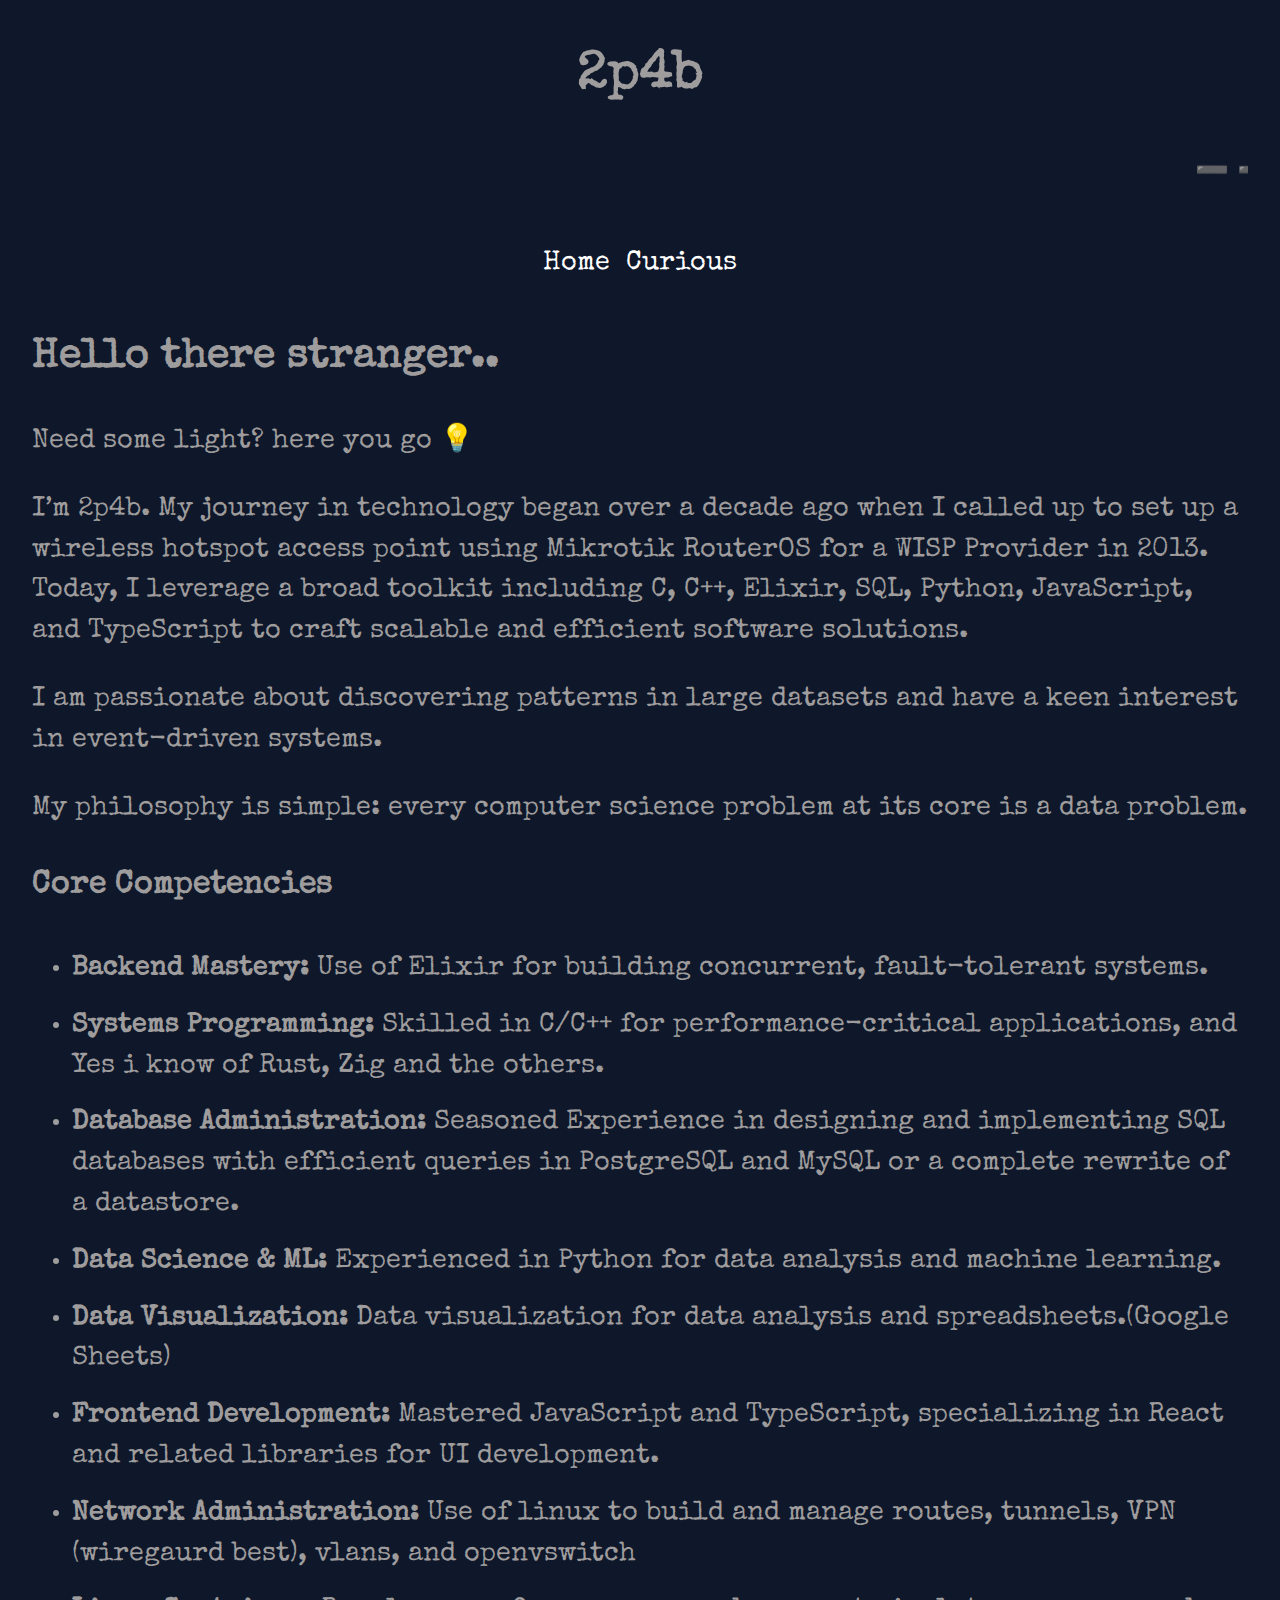
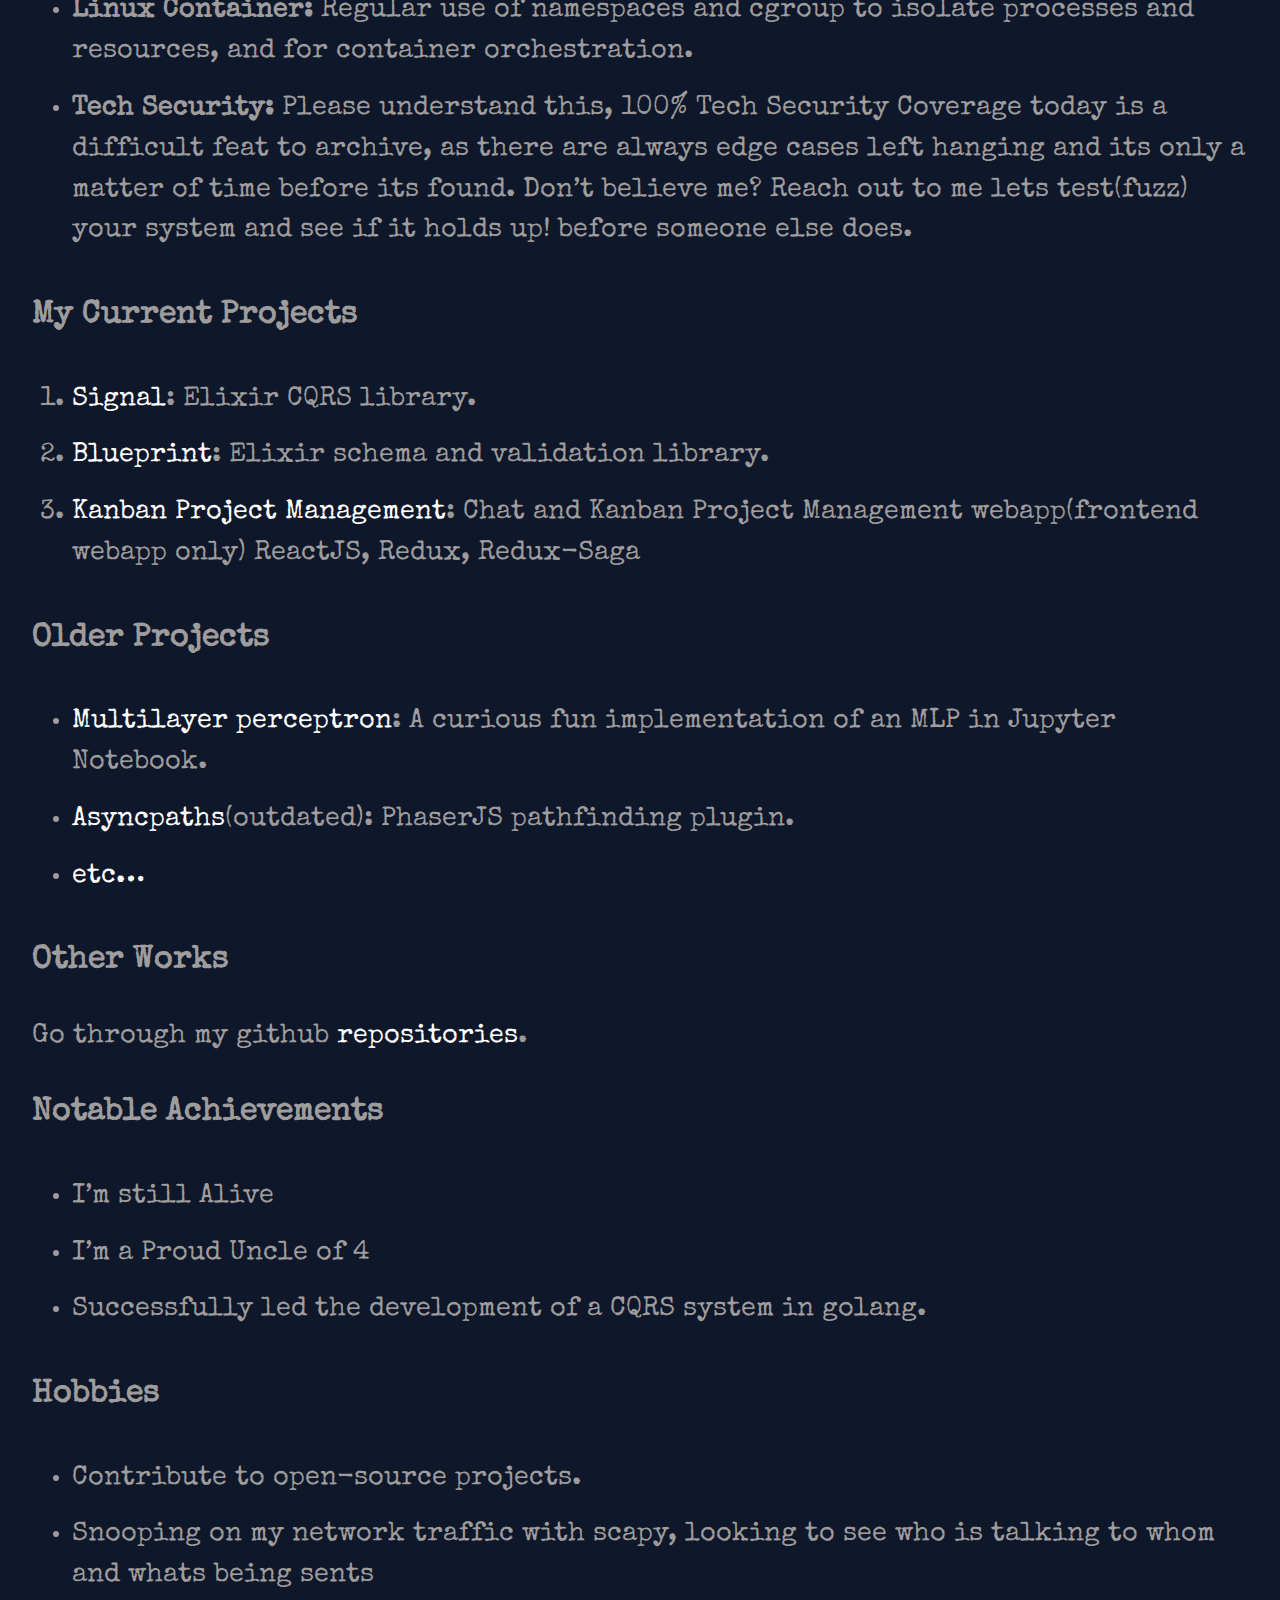
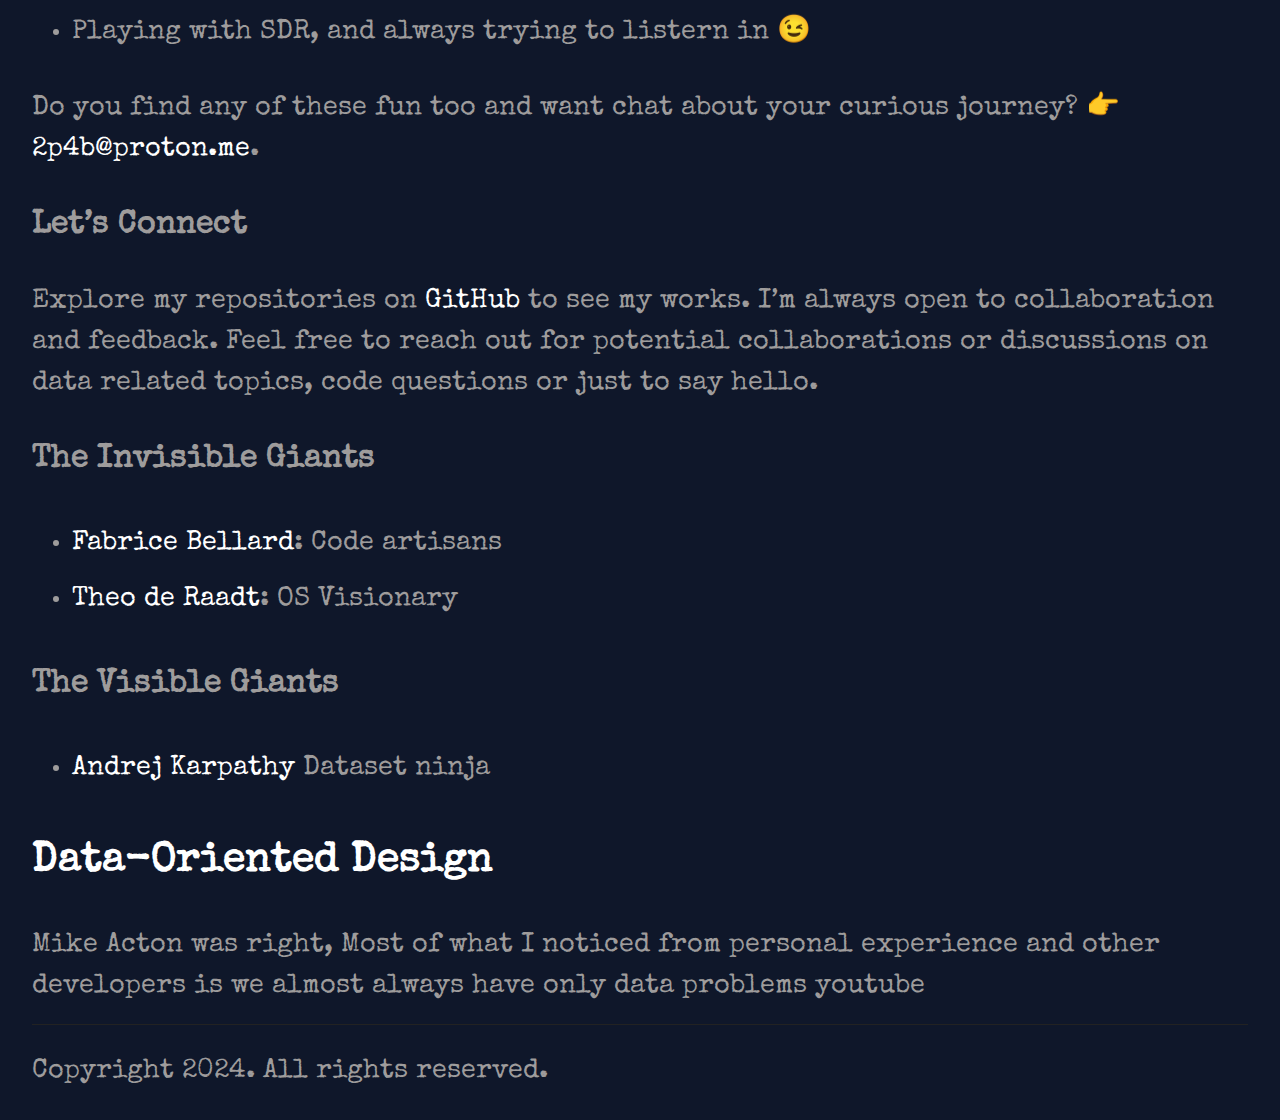
==== commit 1f25f974: "***" ====
--- a/index.html
+++ b/index.html
@@ -84,7 +84,7 @@
 <li>Snooping on my network traffic with scapy, looking to see who is talking to whom and whats being sents</li>
 <li>Playing with SDR, and always trying to listern in 😉</li>
 </ul>
-<p>Do you find any of these fun too and want chat about your curious journey? <a href="@mailto:2p4b@proton.me">👉 2p4b@proton.me</a>.</p>
+<p>Do you find any of these fun too and want chat about your curious journey? <a href="mailto:2p4b@proton.me">👉 2p4b@proton.me</a>.</p>
 <h3 id="lets-connect">Let&rsquo;s Connect</h3>
 <p>Explore my repositories on <a href="https://github.com/2p4b">GitHub</a> to see my works. I’m always open to collaboration and feedback. Feel free to reach out for potential collaborations or discussions on data related topics, code questions or just to say hello.</p>
 <h3 id="the-invisible-giants">The Invisible Giants</h3>
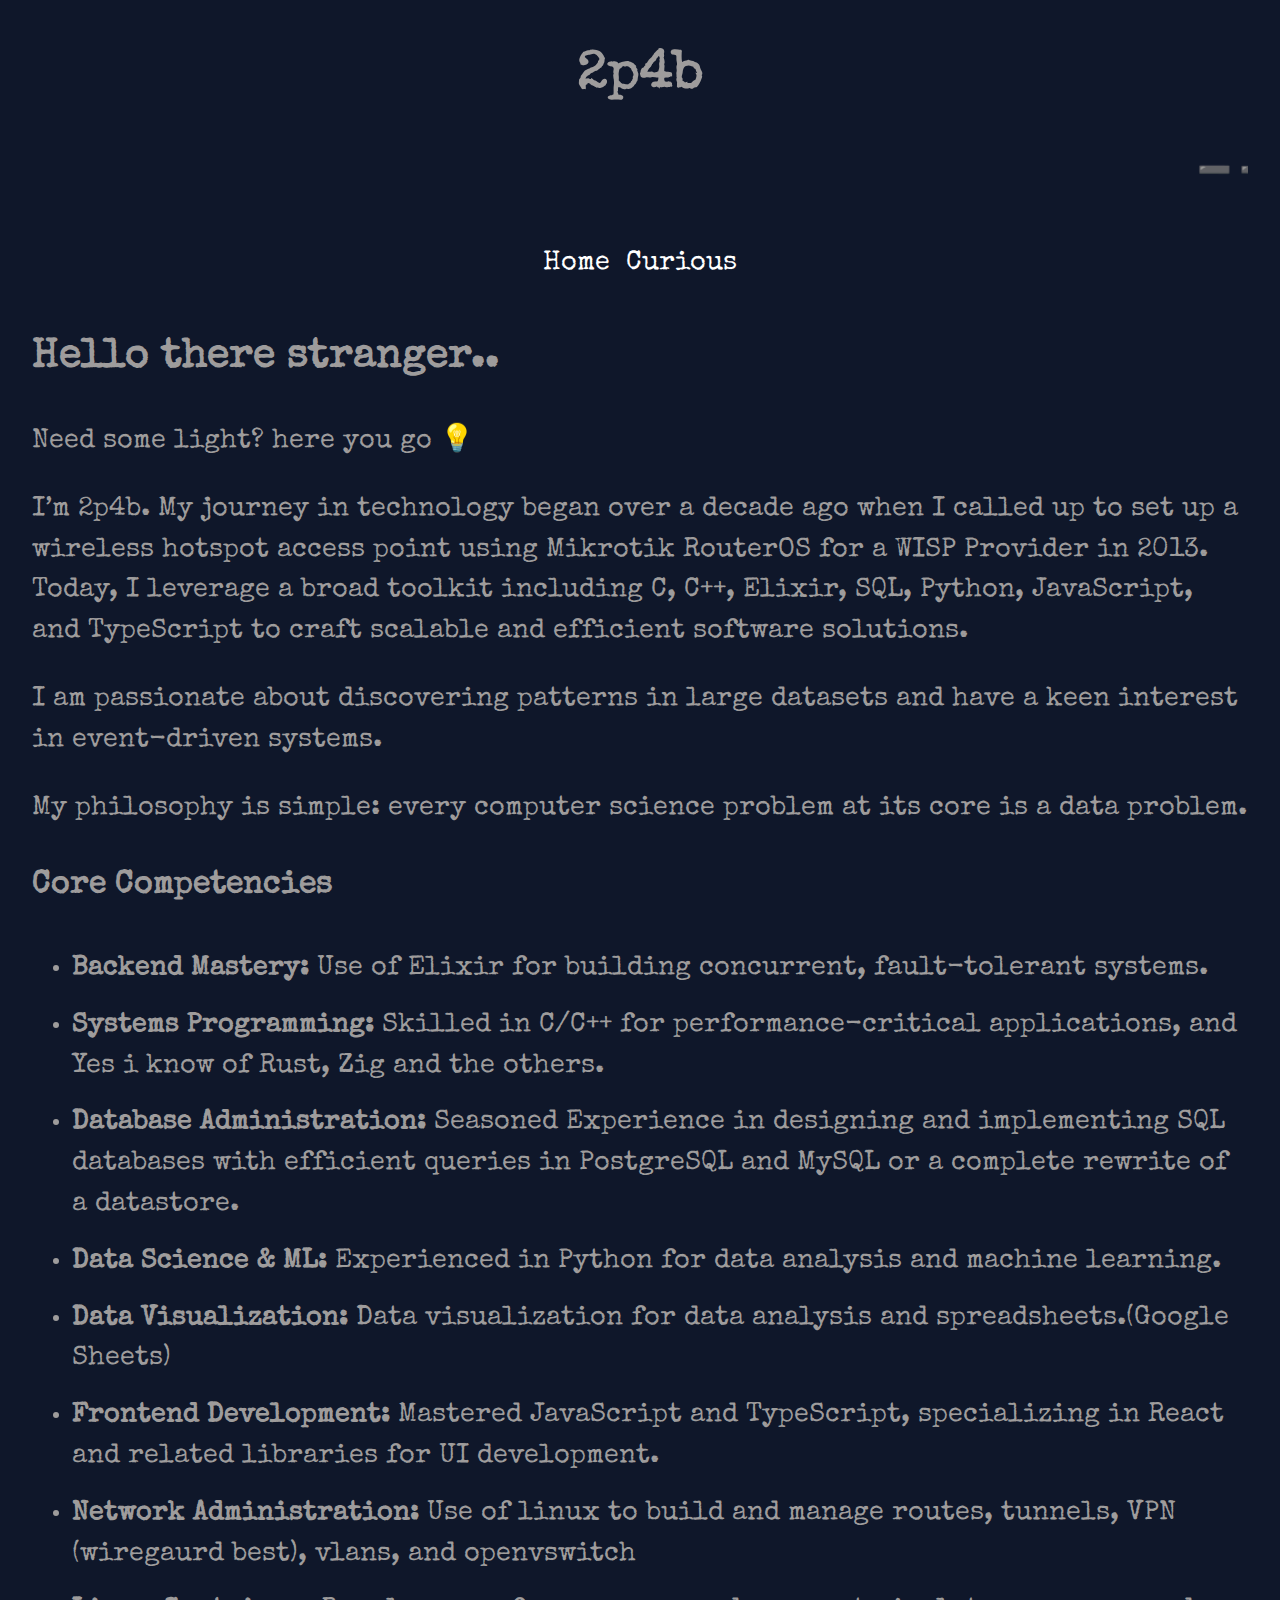
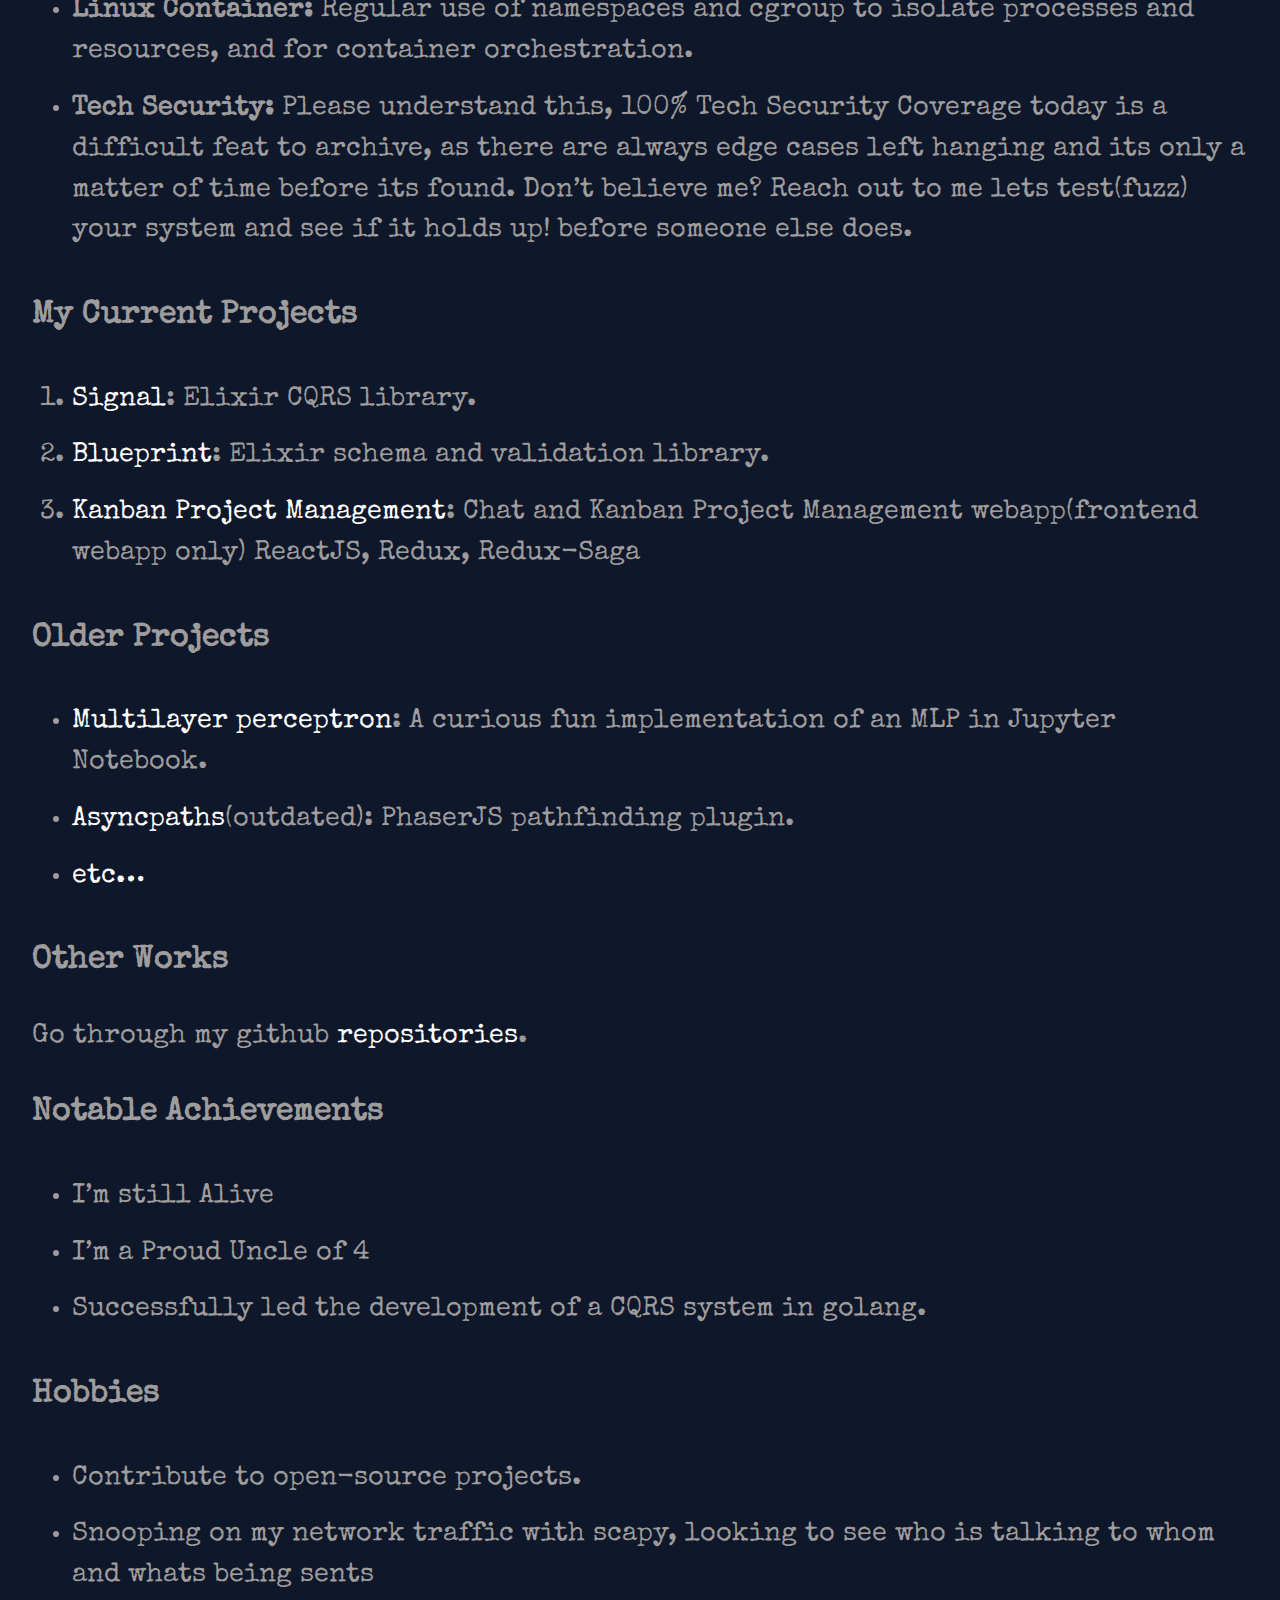
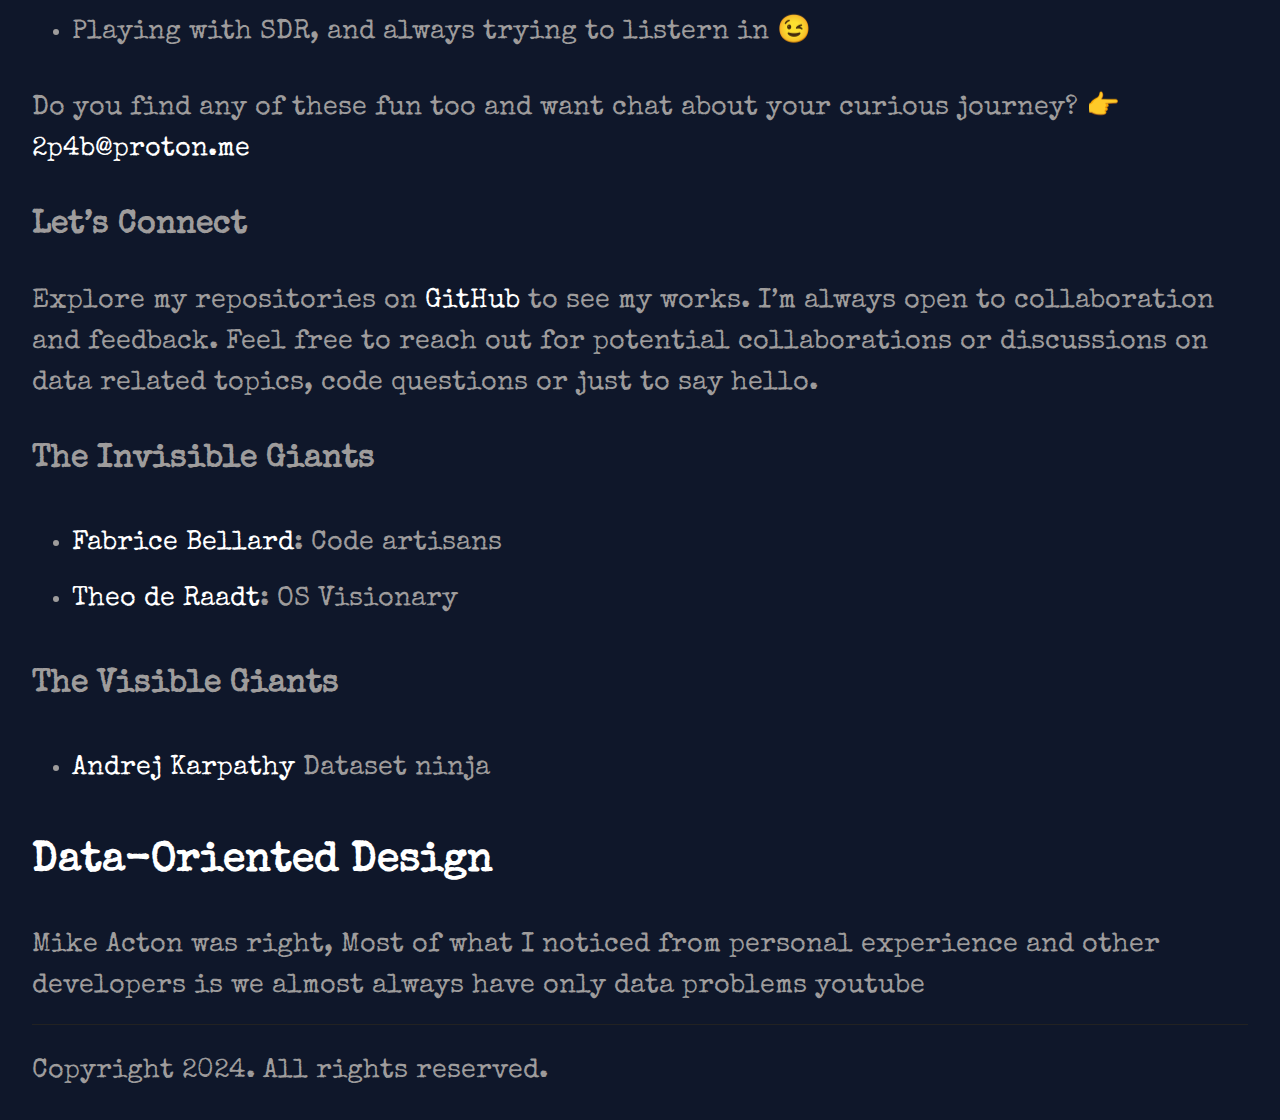
==== commit 0ccd6379: "***" ====
--- a/index.html
+++ b/index.html
@@ -84,7 +84,7 @@
 <li>Snooping on my network traffic with scapy, looking to see who is talking to whom and whats being sents</li>
 <li>Playing with SDR, and always trying to listern in 😉</li>
 </ul>
-<p>Do you find any of these fun too and want chat about your curious journey? <a href="mailto:2p4b@proton.me">👉 2p4b@proton.me</a>.</p>
+<p>Do you find any of these fun too and want chat about your curious journey? <a href="mailto:2p4b@proton.me">👉 2p4b@proton.me</a></p>
 <h3 id="lets-connect">Let&rsquo;s Connect</h3>
 <p>Explore my repositories on <a href="https://github.com/2p4b">GitHub</a> to see my works. I’m always open to collaboration and feedback. Feel free to reach out for potential collaborations or discussions on data related topics, code questions or just to say hello.</p>
 <h3 id="the-invisible-giants">The Invisible Giants</h3>
